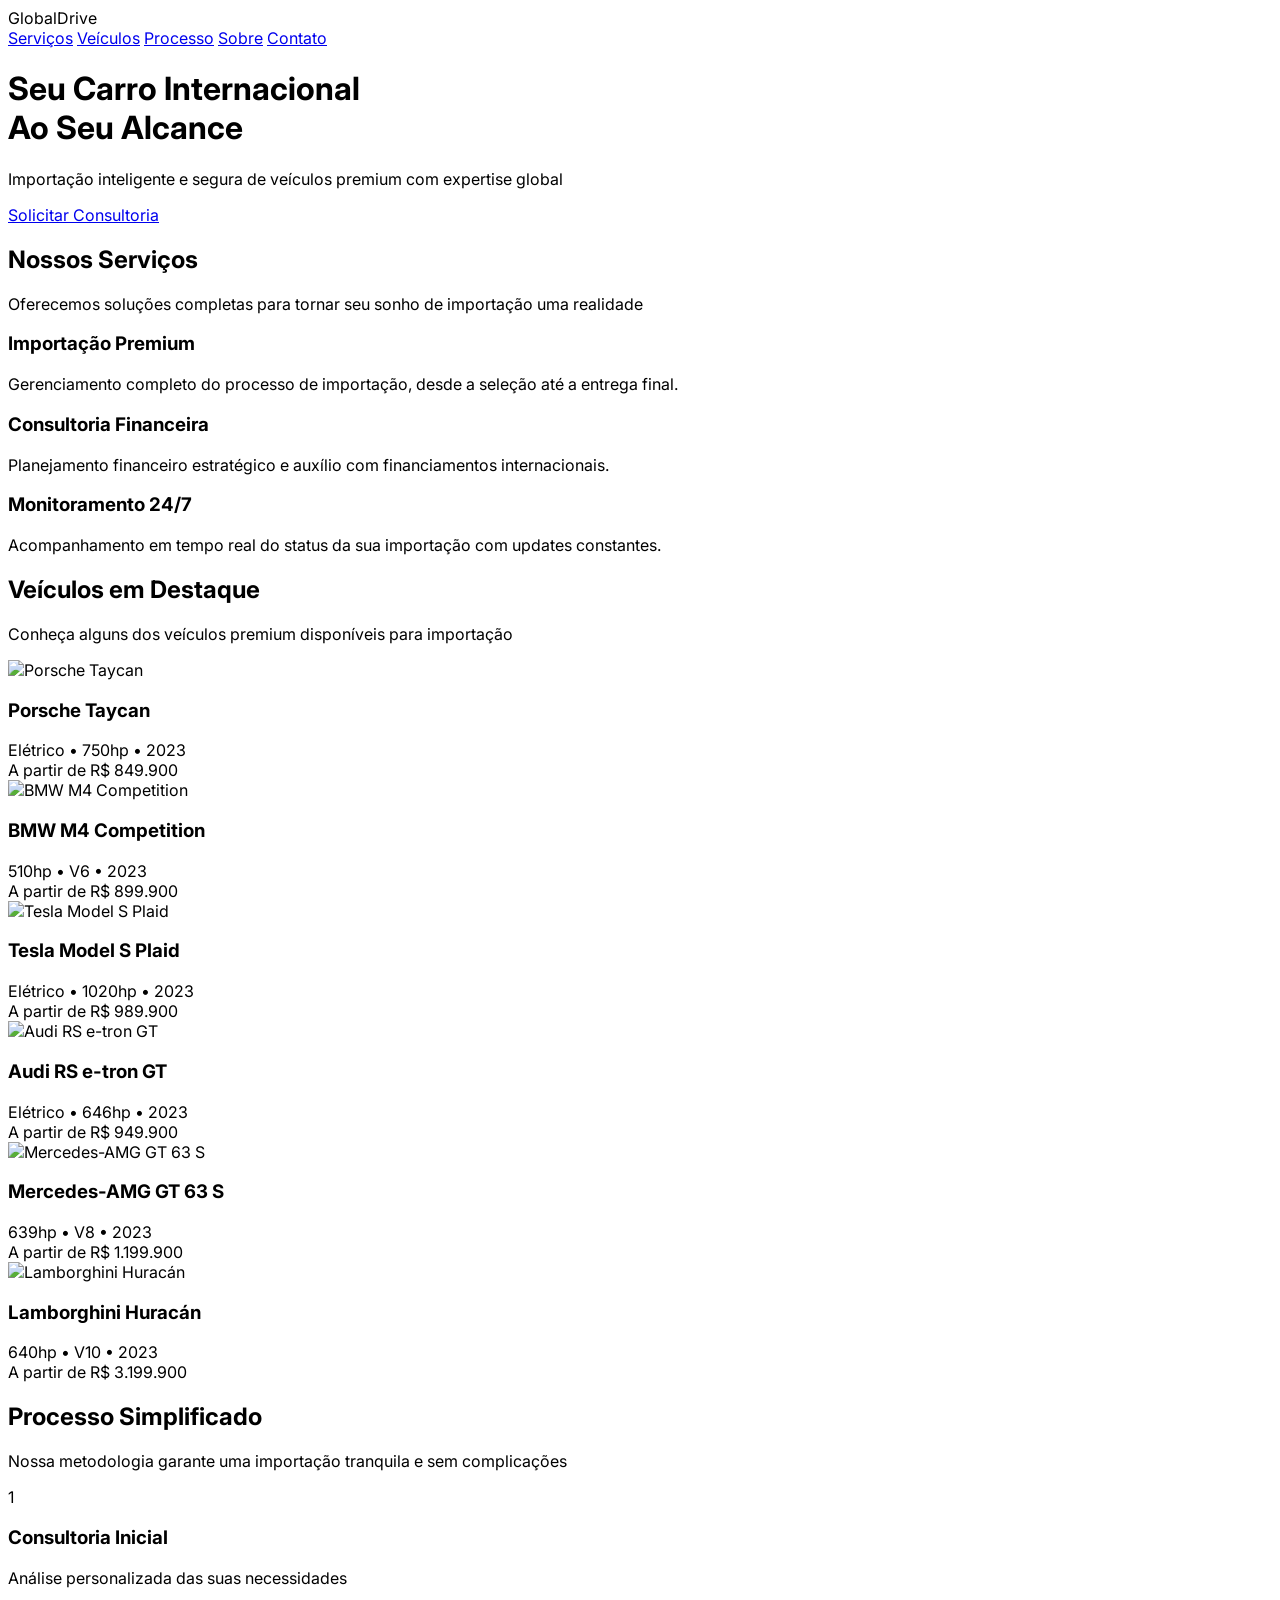
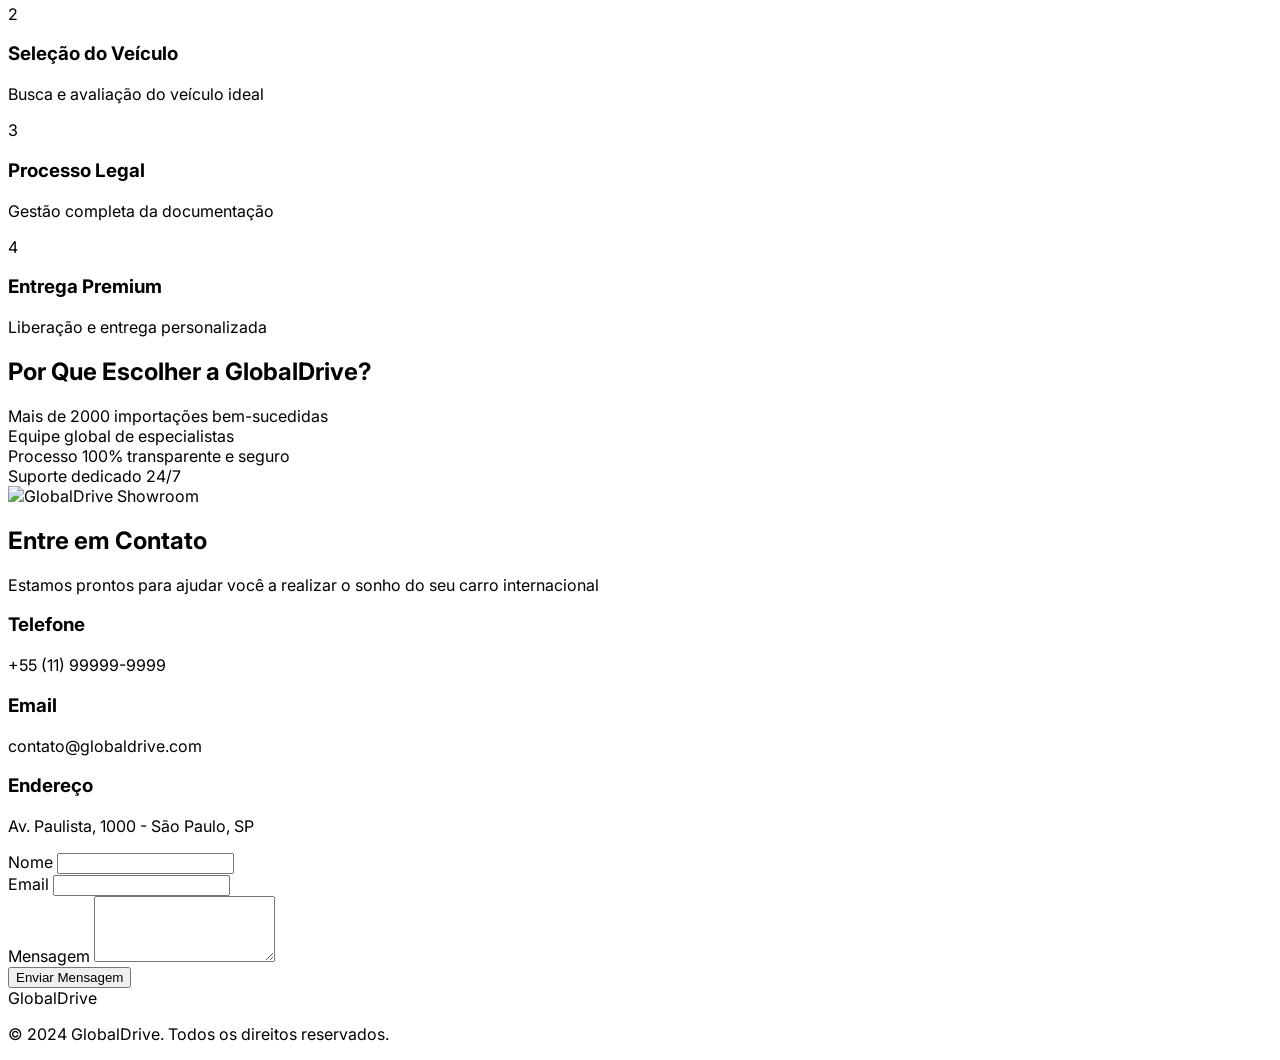
==== index.html @ 76b9f7e2 "Commit from Bolt to GitHub" ====
<!DOCTYPE html>
<html lang="pt-BR">
<head>
  <meta charset="UTF-8">
  <meta name="viewport" content="width=device-width, initial-scale=1.0">
  <title>GlobalDrive - Importação de Veículos Premium</title>
  <script src="https://unpkg.com/lucide@latest"></script>
  <script src="https://cdn.tailwindcss.com"></script>
  <style>
    @import url('https://fonts.googleapis.com/css2?family=Inter:wght@400;500;600;700&display=swap');
    
    body {
      font-family: 'Inter', sans-serif;
    }

    .hero-gradient {
      background: linear-gradient(to bottom, rgba(0, 0, 0, 0.7), rgba(0, 0, 0, 0.5));
    }

    .car-card:hover img {
      transform: scale(1.1);
      transition: transform 0.5s ease;
    }

    .contact-item:hover {
      transform: translateY(-2px);
      transition: transform 0.3s ease;
    }

    .step-number:hover {
      transform: scale(1.1);
      transition: transform 0.3s ease;
    }
  </style>
</head>
<body>
  <!-- Hero Section -->
  <header class="relative h-screen">
    <div 
      class="absolute inset-0 bg-cover bg-center bg-no-repeat"
      style="background-image: url('https://images.unsplash.com/photo-1536700503339-1e4b06520771?ixlib=rb-1.2.1&auto=format&fit=crop&w=2000&q=80');"
    >
      <div class="absolute inset-0 hero-gradient"></div>
    </div>
    
    <nav class="relative z-10 flex items-center justify-between px-6 py-4 max-w-7xl mx-auto">
      <div class="flex items-center gap-3">
        <i data-lucide="car" class="h-8 w-8 text-blue-400"></i>
        <span class="text-2xl font-bold text-white">Global<span class="text-blue-400">Drive</span></span>
      </div>
      <div class="hidden md:flex items-center gap-8 text-white">
        <a href="#services" class="hover:text-blue-400 transition duration-300">Serviços</a>
        <a href="#featured" class="hover:text-blue-400 transition duration-300">Veículos</a>
        <a href="#process" class="hover:text-blue-400 transition duration-300">Processo</a>
        <a href="#about" class="hover:text-blue-400 transition duration-300">Sobre</a>
        <a href="#contact" class="hover:text-blue-400 transition duration-300">Contato</a>
      </div>
    </nav>

    <div class="relative z-10 flex flex-col items-center justify-center h-full text-center px-4">
      <h1 class="text-5xl md:text-7xl font-bold text-white mb-6">
        Seu Carro Internacional<br>
        <span class="text-blue-400">Ao Seu Alcance</span>
      </h1>
      <p class="text-xl md:text-2xl text-gray-200 mb-8 max-w-3xl">
        Importação inteligente e segura de veículos premium com expertise global
      </p>
      <a
        href="#contact"
        class="bg-blue-500 text-white px-8 py-4 rounded-lg text-lg font-semibold hover:bg-blue-600 transition duration-300 transform hover:scale-105"
      >
        Solicitar Consultoria
      </a>
    </div>
  </header>

  <!-- Services Section -->
  <section id="services" class="py-20 bg-gray-50">
    <div class="max-w-7xl mx-auto px-4">
      <h2 class="text-4xl font-bold text-center mb-4">Nossos Serviços</h2>
      <p class="text-gray-600 text-center mb-16 max-w-2xl mx-auto">
        Oferecemos soluções completas para tornar seu sonho de importação uma realidade
      </p>
      <div class="grid md:grid-cols-3 gap-8">
        <div class="bg-white p-8 rounded-xl shadow-lg hover:shadow-xl transition duration-300">
          <i data-lucide="ship" class="h-12 w-12 text-blue-500 mb-4"></i>
          <h3 class="text-xl font-bold mb-4">Importação Premium</h3>
          <p class="text-gray-600">Gerenciamento completo do processo de importação, desde a seleção até a entrega final.</p>
        </div>
        <div class="bg-white p-8 rounded-xl shadow-lg hover:shadow-xl transition duration-300">
          <i data-lucide="dollar-sign" class="h-12 w-12 text-blue-500 mb-4"></i>
          <h3 class="text-xl font-bold mb-4">Consultoria Financeira</h3>
          <p class="text-gray-600">Planejamento financeiro estratégico e auxílio com financiamentos internacionais.</p>
        </div>
        <div class="bg-white p-8 rounded-xl shadow-lg hover:shadow-xl transition duration-300">
          <i data-lucide="clock" class="h-12 w-12 text-blue-500 mb-4"></i>
          <h3 class="text-xl font-bold mb-4">Monitoramento 24/7</h3>
          <p class="text-gray-600">Acompanhamento em tempo real do status da sua importação com updates constantes.</p>
        </div>
      </div>
    </div>
  </section>

  <!-- Featured Cars Section -->
  <section id="featured" class="py-20 bg-white">
    <div class="max-w-7xl mx-auto px-4">
      <h2 class="text-4xl font-bold text-center mb-4">Veículos em Destaque</h2>
      <p class="text-gray-600 text-center mb-16 max-w-2xl mx-auto">
        Conheça alguns dos veículos premium disponíveis para importação
      </p>
      <div class="grid md:grid-cols-3 gap-8">
        <!-- Car 1 -->
        <div class="bg-white rounded-xl shadow-lg overflow-hidden car-card">
          <div class="relative h-48 overflow-hidden">
            <img 
              src="https://images.unsplash.com/photo-1617788138017-80ad40651399?ixlib=rb-1.2.1&auto=format&fit=crop&w=1200&q=80"
              alt="Porsche Taycan"
              class="w-full h-full object-cover"
            >
          </div>
          <div class="p-6">
            <h3 class="text-xl font-bold mb-2">Porsche Taycan</h3>
            <div class="flex items-center gap-2 text-gray-600 mb-2">
              <i data-lucide="gauge" class="h-4 w-4"></i>
              <span class="text-sm">Elétrico • 750hp • 2023</span>
            </div>
            <div class="flex items-center gap-2 text-blue-500 font-semibold">
              <i data-lucide="dollar-sign" class="h-4 w-4"></i>
              <span>A partir de R$ 849.900</span>
            </div>
          </div>
        </div>

        <!-- Car 2 -->
        <div class="bg-white rounded-xl shadow-lg overflow-hidden car-card">
          <div class="relative h-48 overflow-hidden">
            <img 
              src="https://images.unsplash.com/photo-1619767886558-efdc259b6e09?ixlib=rb-1.2.1&auto=format&fit=crop&w=1200&q=80"
              alt="BMW M4 Competition"
              class="w-full h-full object-cover"
            >
          </div>
          <div class="p-6">
            <h3 class="text-xl font-bold mb-2">BMW M4 Competition</h3>
            <div class="flex items-center gap-2 text-gray-600 mb-2">
              <i data-lucide="gauge" class="h-4 w-4"></i>
              <span class="text-sm">510hp • V6 • 2023</span>
            </div>
            <div class="flex items-center gap-2 text-blue-500 font-semibold">
              <i data-lucide="dollar-sign" class="h-4 w-4"></i>
              <span>A partir de R$ 899.900</span>
            </div>
          </div>
        </div>

        <!-- Car 3 -->
        <div class="bg-white rounded-xl shadow-lg overflow-hidden car-card">
          <div class="relative h-48 overflow-hidden">
            <img 
              src="https://images.unsplash.com/photo-1621285853634-713b8dd6b5fd?ixlib=rb-1.2.1&auto=format&fit=crop&w=1200&q=80"
              alt="Tesla Model S Plaid"
              class="w-full h-full object-cover"
            >
          </div>
          <div class="p-6">
            <h3 class="text-xl font-bold mb-2">Tesla Model S Plaid</h3>
            <div class="flex items-center gap-2 text-gray-600 mb-2">
              <i data-lucide="gauge" class="h-4 w-4"></i>
              <span class="text-sm">Elétrico • 1020hp • 2023</span>
            </div>
            <div class="flex items-center gap-2 text-blue-500 font-semibold">
              <i data-lucide="dollar-sign" class="h-4 w-4"></i>
              <span>A partir de R$ 989.900</span>
            </div>
          </div>
        </div>

        <!-- Car 4 -->
        <div class="bg-white rounded-xl shadow-lg overflow-hidden car-card">
          <div class="relative h-48 overflow-hidden">
            <img 
              src="https://images.unsplash.com/photo-1603584173870-7f23fdae1b7a?ixlib=rb-1.2.1&auto=format&fit=crop&w=1200&q=80"
              alt="Audi RS e-tron GT"
              class="w-full h-full object-cover"
            >
          </div>
          <div class="p-6">
            <h3 class="text-xl font-bold mb-2">Audi RS e-tron GT</h3>
            <div class="flex items-center gap-2 text-gray-600 mb-2">
              <i data-lucide="gauge" class="h-4 w-4"></i>
              <span class="text-sm">Elétrico • 646hp • 2023</span>
            </div>
            <div class="flex items-center gap-2 text-blue-500 font-semibold">
              <i data-lucide="dollar-sign" class="h-4 w-4"></i>
              <span>A partir de R$ 949.900</span>
            </div>
          </div>
        </div>

        <!-- Car 5 -->
        <div class="bg-white rounded-xl shadow-lg overflow-hidden car-card">
          <div class="relative h-48 overflow-hidden">
            <img 
              src="https://images.unsplash.com/photo-1612825173281-9a193378527e?ixlib=rb-1.2.1&auto=format&fit=crop&w=1200&q=80"
              alt="Mercedes-AMG GT 63 S"
              class="w-full h-full object-cover"
            >
          </div>
          <div class="p-6">
            <h3 class="text-xl font-bold mb-2">Mercedes-AMG GT 63 S</h3>
            <div class="flex items-center gap-2 text-gray-600 mb-2">
              <i data-lucide="gauge" class="h-4 w-4"></i>
              <span class="text-sm">639hp • V8 • 2023</span>
            </div>
            <div class="flex items-center gap-2 text-blue-500 font-semibold">
              <i data-lucide="dollar-sign" class="h-4 w-4"></i>
              <span>A partir de R$ 1.199.900</span>
            </div>
          </div>
        </div>

        <!-- Car 6 -->
        <div class="bg-white rounded-xl shadow-lg overflow-hidden car-card">
          <div class="relative h-48 overflow-hidden">
            <img 
              src="https://images.unsplash.com/photo-1580274455191-1c62238fa333?ixlib=rb-1.2.1&auto=format&fit=crop&w=1200&q=80"
              alt="Lamborghini Huracán"
              class="w-full h-full object-cover"
            >
          </div>
          <div class="p-6">
            <h3 class="text-xl font-bold mb-2">Lamborghini Huracán</h3>
            <div class="flex items-center gap-2 text-gray-600 mb-2">
              <i data-lucide="gauge" class="h-4 w-4"></i>
              <span class="text-sm">640hp • V10 • 2023</span>
            </div>
            <div class="flex items-center gap-2 text-blue-500 font-semibold">
              <i data-lucide="dollar-sign" class="h-4 w-4"></i>
              <span>A partir de R$ 3.199.900</span>
            </div>
          </div>
        </div>
      </div>
    </div>
  </section>

  <!-- Process Section -->
  <section id="process" class="py-20 bg-gray-50">
    <div class="max-w-7xl mx-auto px-4">
      <h2 class="text-4xl font-bold text-center mb-4">Processo Simplificado</h2>
      <p class="text-gray-600 text-center mb-16 max-w-2xl mx-auto">
        Nossa metodologia garante uma importação tranquila e sem complicações
      </p>
      <div class="grid md:grid-cols-4 gap-8">
        <div class="text-center">
          <div class="w-16 h-16 bg-blue-500 rounded-full flex items-center justify-center text-white text-2xl font-bold mx-auto mb-4 step-number">1</div>
          <h3 class="text-xl font-bold mb-2">Consultoria Inicial</h3>
          <p class="text-gray-600">Análise personalizada das suas necessidades</p>
        </div>
        <div class="text-center">
          <div class="w-16 h-16 bg-blue-500 rounded-full flex items-center justify-center text-white text-2xl font-bold mx-auto mb-4 step-number">2</div>
          <h3 class="text-xl font-bold mb-2">Seleção do Veículo</h3>
          <p class="text-gray-600">Busca e avaliação do veículo ideal</p>
        </div>
        <div class="text-center">
          <div class="w-16 h-16 bg-blue-500 rounded-full flex items-center justify-center text-white text-2xl font-bold mx-auto mb-4 step-number">3</div>
          <h3 class="text-xl font-bold mb-2">Processo Legal</h3>
          <p class="text-gray-600">Gestão completa da documentação</p>
        </div>
        <div class="text-center">
          <div class="w-16 h-16 bg-blue-500 rounded-full flex items-center justify-center text-white text-2xl font-bold mx-auto mb-4 step-number">4</div>
          <h3 class="text-xl font-bold mb-2">Entrega Premium</h3>
          <p class="text-gray-600">Liberação e entrega personalizada</p>
        </div>
      </div>
    </div>
  </section>

  <!-- About Section -->
  <section id="about" class="py-20 bg-white">
    <div class="max-w-7xl mx-auto px-4">
      <div class="grid md:grid-cols-2 gap-12 items-center">
        <div>
          <h2 class="text-4xl font-bold mb-6">Por Que Escolher a GlobalDrive?</h2>
          <div class="space-y-4">
            <div class="flex items-center gap-3">
              <i data-lucide="check-circle" class="h-6 w-6 text-blue-500"></i>
              <span class="text-lg">Mais de 2000 importações bem-sucedidas</span>
            </div>
            <div class="flex items-center gap-3">
              <i data-lucide="check-circle" class="h-6 w-6 text-blue-500"></i>
              <span class="text-lg">Equipe global de especialistas</span>
            </div>
            <div class="flex items-center gap-3">
              <i data-lucide="check-circle" class="h-6 w-6 text-blue-500"></i>
              <span class="text-lg">Processo 100% transparente e seguro</span>
            </div>
            <div class="flex items-center gap-3">
              <i data-lucide="check-circle" class="h-6 w-6 text-blue-500"></i>
              <span class="text-lg">Suporte dedicado 24/7</span>
            </div>
          </div>
        </div>
        <div class="rounded-xl overflow-hidden shadow-xl">
          <img 
            src="https://images.unsplash.com/photo-1619767886558-efdc259b6e09?ixlib=rb-1.2.1&auto=format&fit=crop&w=2000&q=80" 
            alt="GlobalDrive Showroom"
            class="w-full h-[400px] object-cover hover:scale-105 transition duration-500"
          >
        </div>
      </div>
    </div>
  </section>

  <!-- Contact Section -->
  <section id="contact" class="py-20 bg-gray-50">
    <div class="max-w-7xl mx-auto px-4">
      <h2 class="text-4xl font-bold text-center mb-4">Entre em Contato</h2>
      <p class="text-gray-600 text-center mb-16 max-w-2xl mx-auto">
        Estamos prontos para ajudar você a realizar o sonho do seu carro internacional
      </p>
      <div class="grid md:grid-cols-2 gap-12">
        <div class="space-y-8">
          <div class="flex items-center gap-4 p-6 bg-white rounded-lg contact-item">
            <i data-lucide="phone" class="h-6 w-6 text-blue-500"></i>
            <div>
              <h3 class="font-bold">Telefone</h3>
              <p class="text-gray-600">+55 (11) 99999-9999</p>
            </div>
          </div>
          <div class="flex items-center gap-4 p-6 bg-white rounded-lg contact-item">
            <i data-lucide="mail" class="h-6 w-6 text-blue-500"></i>
            <div>
              <h3 class="font-bold">Email</h3>
              <p class="text-gray-600">contato@globaldrive.com</p>
            </div>
          </div>
          <div class="flex items-center gap-4 p-6 bg-white rounded-lg contact-item">
            <i data-lucide="map-pin" class="h-6 w-6 text-blue-500"></i>
            <div>
              <h3 class="font-bold">Endereço</h3>
              <p class="text-gray-600">Av. Paulista, 1000 - São Paulo, SP</p>
            </div>
          </div>
        </div>
        <form class="space-y-6">
          <div>
            <label class="block text-sm font-medium text-gray-700 mb-1">Nome</label>
            <input
              type="text"
              class="w-full px-4 py-2 border border-gray-300 rounded-lg focus:ring-2 focus:ring-blue-500 focus:border-transparent transition duration-300"
            >
          </div>
          <div>
            <label class="block text-sm font-medium text-gray-700 mb-1">Email</label>
            <input
              type="email"
              class="w-full px-4 py-2 border border-gray-300 rounded-lg focus:ring-2 focus:ring-blue-500 focus:border-transparent transition duration-300"
            >
          </div>
          <div>
            <label class="block text-sm font-medium text-gray-700 mb-1">Mensagem</label>
            <textarea
              rows="4"
              class="w-full px-4 py-2 border border-gray-300 rounded-lg focus:ring-2 focus:ring-blue-500 focus:border-transparent transition duration-300"
            ></textarea>
          </div>
          <button
            type="submit"
            class="w-full bg-blue-500 text-white px-6 py-3 rounded-lg font-semibold hover:bg-blue-600 transition duration-300 transform hover:scale-105"
          >
            Enviar Mensagem
          </button>
        </form>
      </div>
    </div>
  </section>

  <!-- Footer -->
  <footer class="bg-gray-900 text-white py-12">
    <div class="max-w-7xl mx-auto px-4">
      <div class="flex flex-col md:flex-row justify-between items-center">
        <div class="flex items-center gap-3 mb-6 md:mb-0">
          <i data-lucide="car" class="h-8 w-8 text-blue-400"></i>
          <span class="text-2xl font-bold">Global<span class="text-blue-400">Drive</span></span>
        </div>
        <div class="text-center md:text-right">
          <p>&copy; 2024 GlobalDrive. Todos os direitos reservados.</p>
        </div>
      </div>
    </div>
  </footer>

  <script>
    lucide.createIcons();
  </script>
</body>
</html>
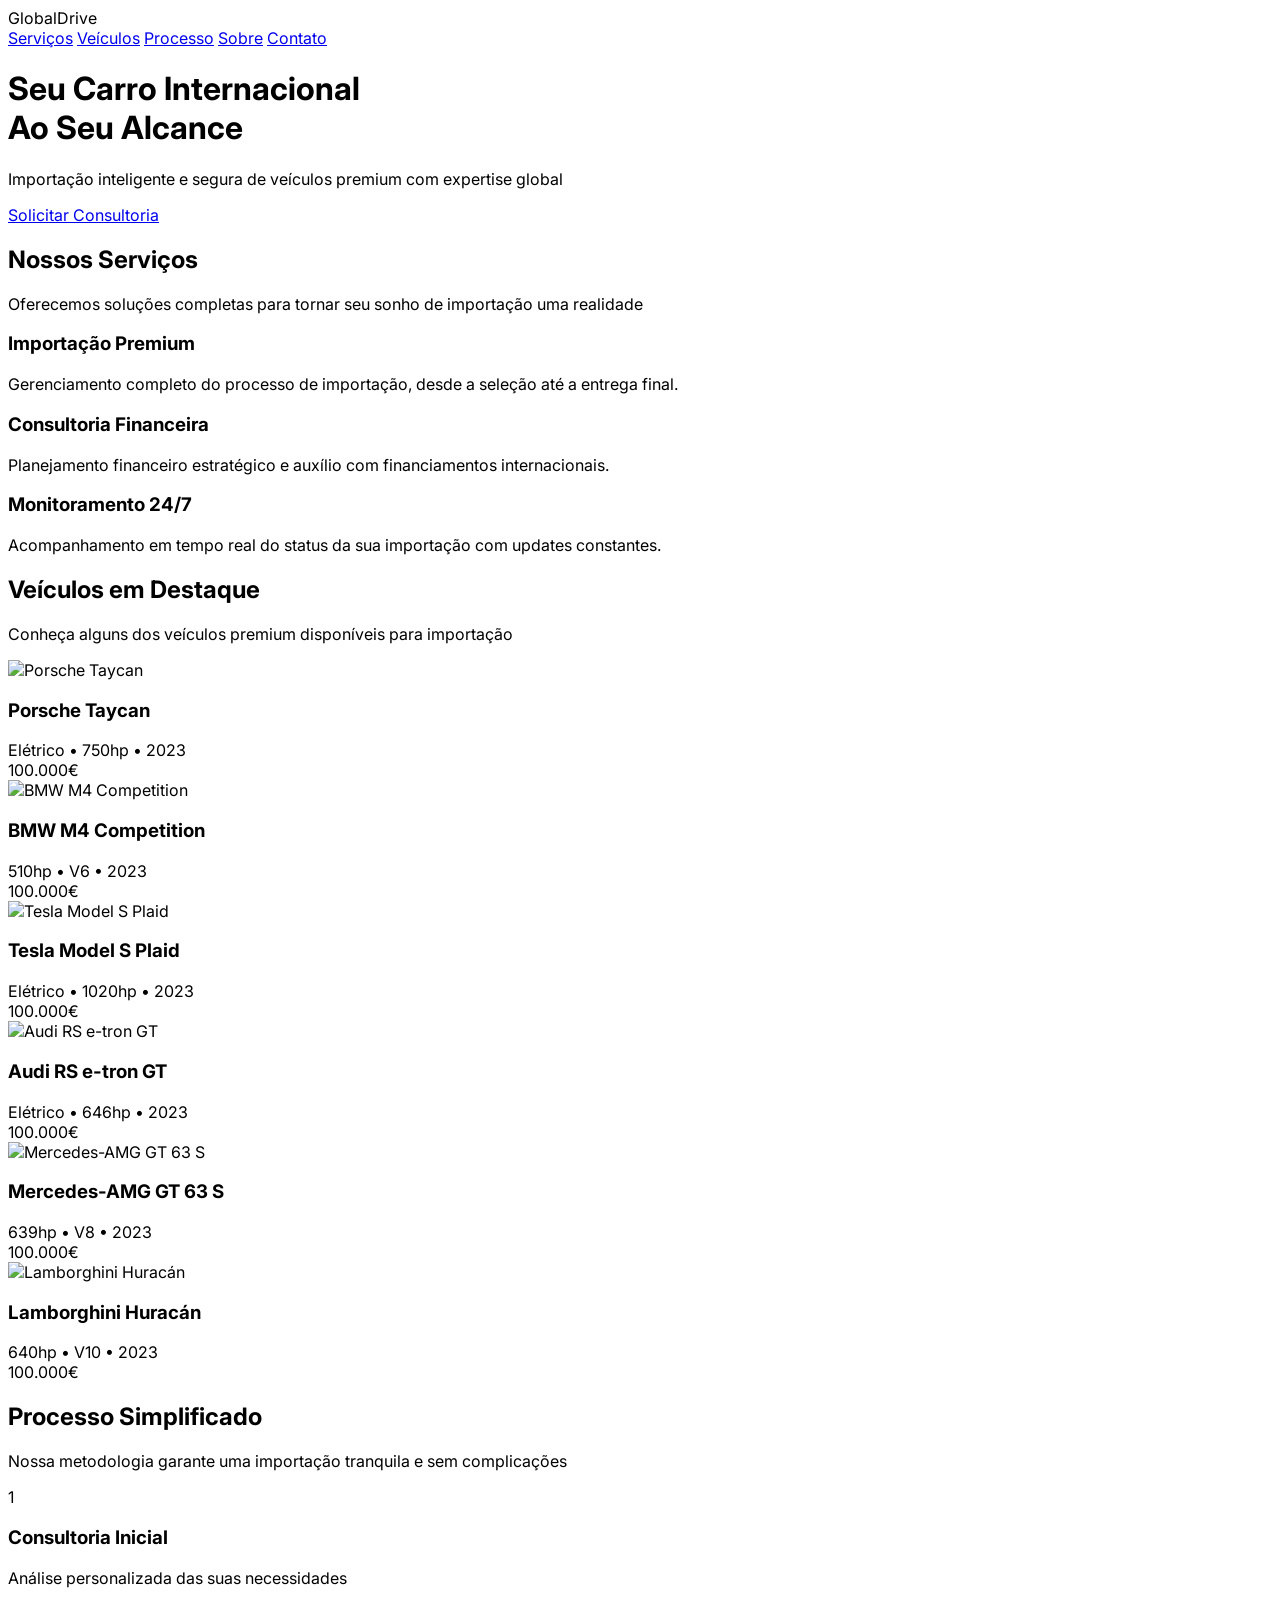
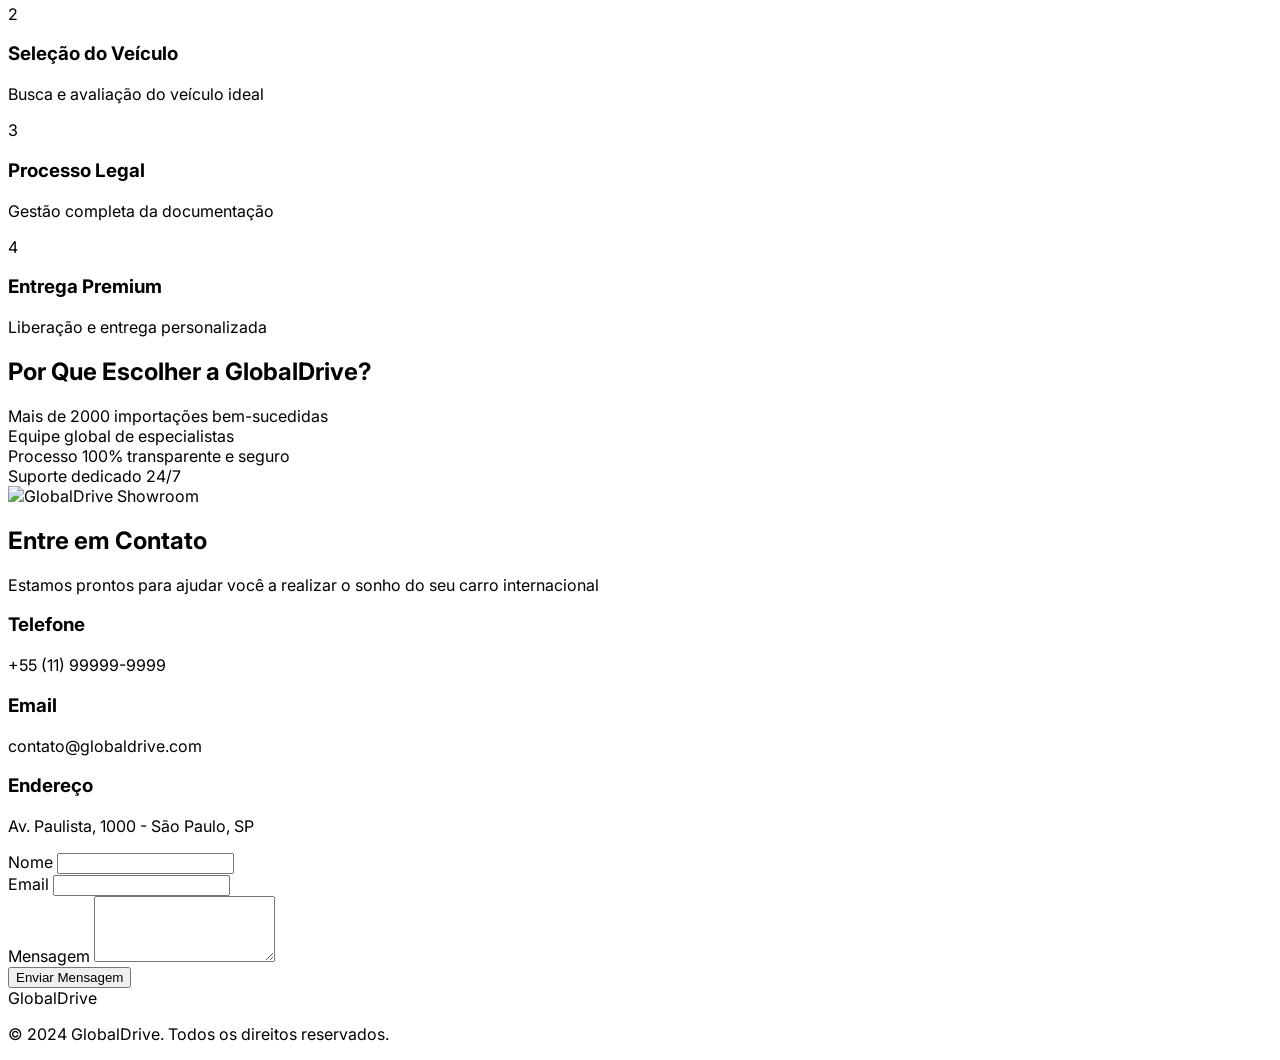
==== commit 882ad3d7: "Update index.html" ====
--- a/index.html
+++ b/index.html
@@ -125,8 +125,7 @@
               <span class="text-sm">Elétrico • 750hp • 2023</span>
             </div>
             <div class="flex items-center gap-2 text-blue-500 font-semibold">
-              <i data-lucide="dollar-sign" class="h-4 w-4"></i>
-              <span>A partir de R$ 849.900</span>
+              <span>100.000€</span>
             </div>
           </div>
         </div>
@@ -135,7 +134,7 @@
         <div class="bg-white rounded-xl shadow-lg overflow-hidden car-card">
           <div class="relative h-48 overflow-hidden">
             <img 
-              src="https://images.unsplash.com/photo-1619767886558-efdc259b6e09?ixlib=rb-1.2.1&auto=format&fit=crop&w=1200&q=80"
+              src="https://images.unsplash.com/photo-1617788138017-80ad40651399?ixlib=rb-1.2.1&auto=format&fit=crop&w=1200&q=80"
               alt="BMW M4 Competition"
               class="w-full h-full object-cover"
             >
@@ -147,8 +146,7 @@
               <span class="text-sm">510hp • V6 • 2023</span>
             </div>
             <div class="flex items-center gap-2 text-blue-500 font-semibold">
-              <i data-lucide="dollar-sign" class="h-4 w-4"></i>
-              <span>A partir de R$ 899.900</span>
+              <span>100.000€</span>
             </div>
           </div>
         </div>
@@ -169,8 +167,7 @@
               <span class="text-sm">Elétrico • 1020hp • 2023</span>
             </div>
             <div class="flex items-center gap-2 text-blue-500 font-semibold">
-              <i data-lucide="dollar-sign" class="h-4 w-4"></i>
-              <span>A partir de R$ 989.900</span>
+              <span>100.000€</span>
             </div>
           </div>
         </div>
@@ -191,8 +188,7 @@
               <span class="text-sm">Elétrico • 646hp • 2023</span>
             </div>
             <div class="flex items-center gap-2 text-blue-500 font-semibold">
-              <i data-lucide="dollar-sign" class="h-4 w-4"></i>
-              <span>A partir de R$ 949.900</span>
+              <span>100.000€</span>
             </div>
           </div>
         </div>
@@ -213,8 +209,7 @@
               <span class="text-sm">639hp • V8 • 2023</span>
             </div>
             <div class="flex items-center gap-2 text-blue-500 font-semibold">
-              <i data-lucide="dollar-sign" class="h-4 w-4"></i>
-              <span>A partir de R$ 1.199.900</span>
+              <span>100.000€</span>
             </div>
           </div>
         </div>
@@ -235,8 +230,7 @@
               <span class="text-sm">640hp • V10 • 2023</span>
             </div>
             <div class="flex items-center gap-2 text-blue-500 font-semibold">
-              <i data-lucide="dollar-sign" class="h-4 w-4"></i>
-              <span>A partir de R$ 3.199.900</span>
+              <span>100.000€</span>
             </div>
           </div>
         </div>
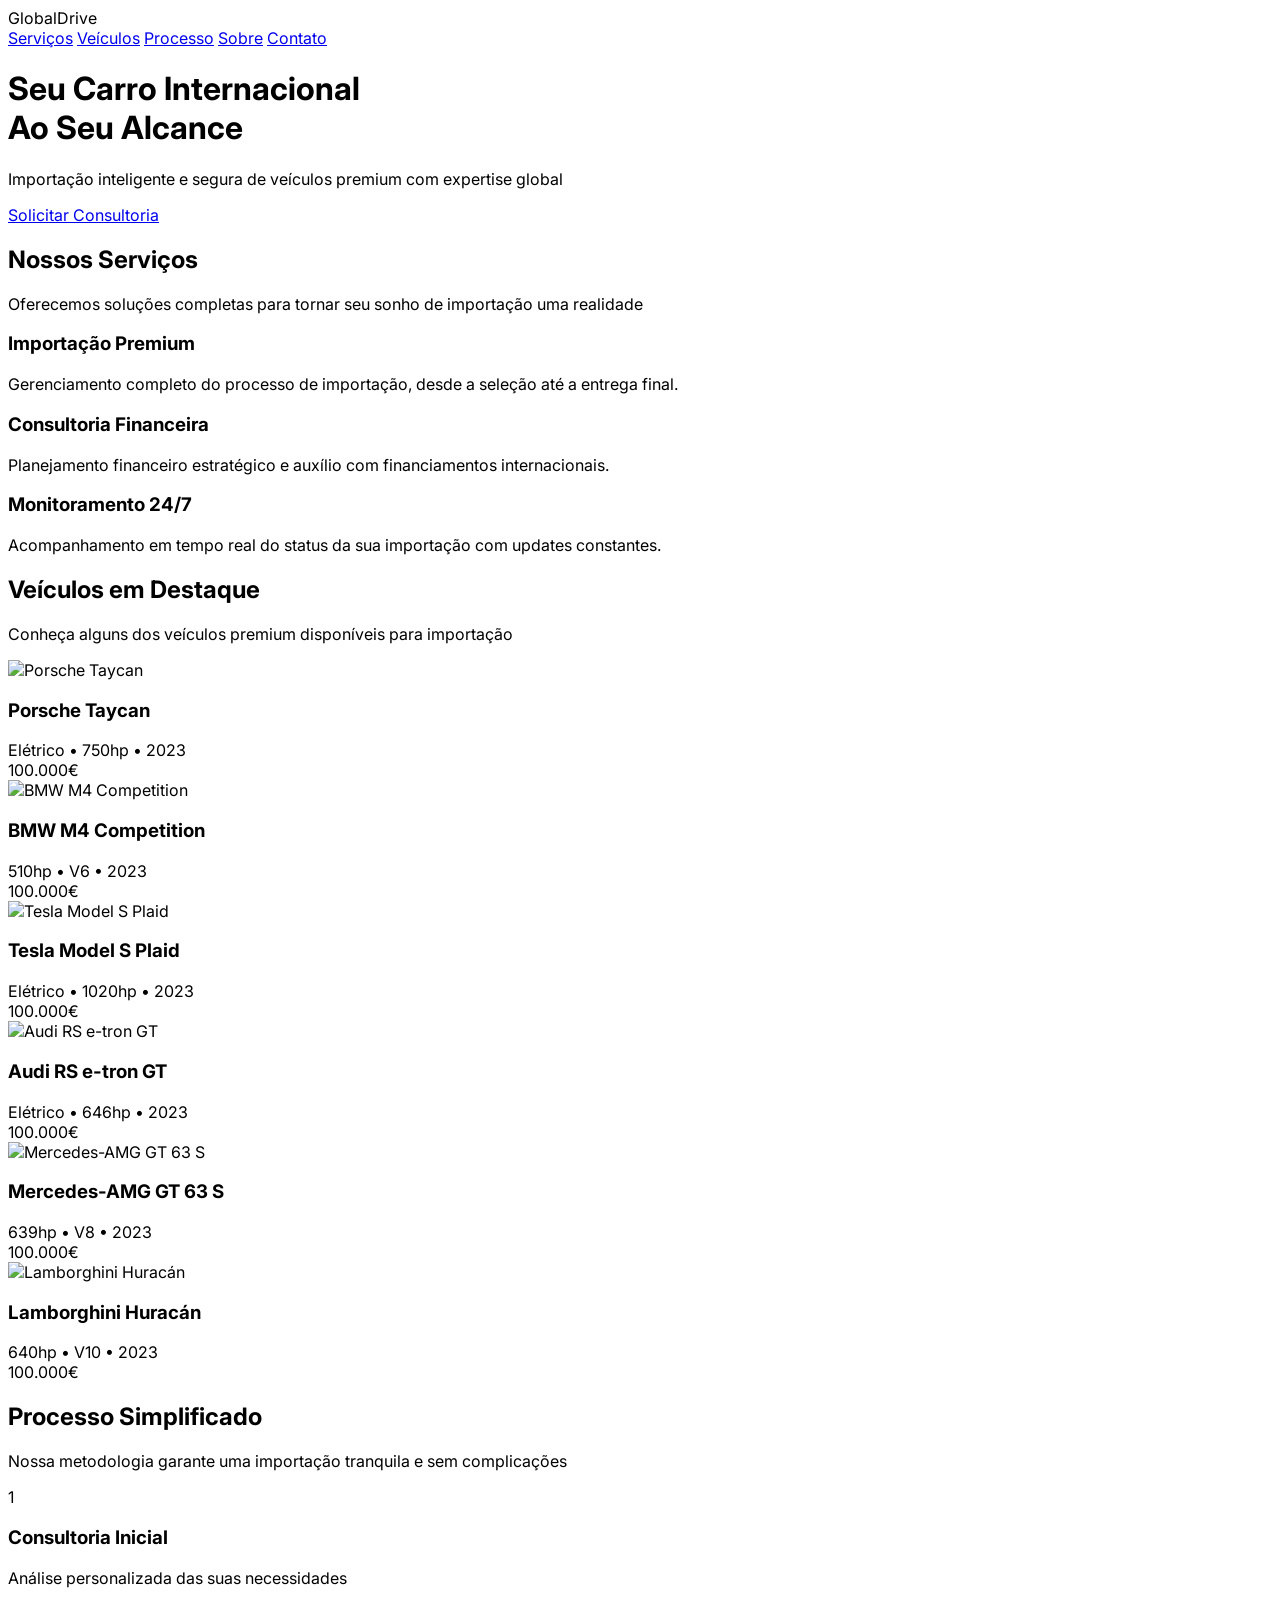
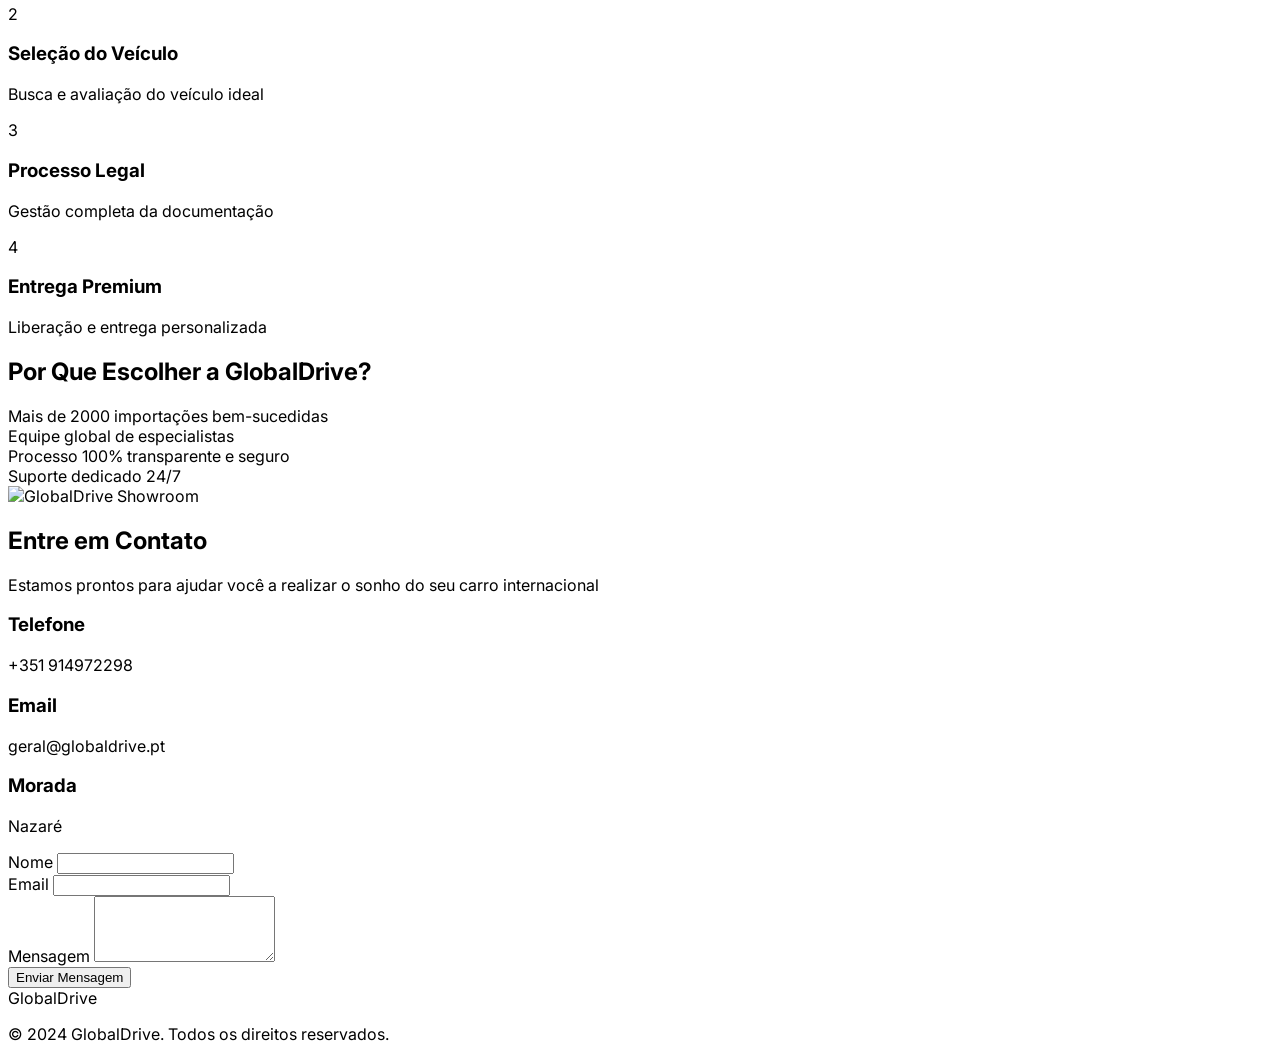
==== commit fcd56aa5: "Update index.html" ====
--- a/index.html
+++ b/index.html
@@ -319,21 +319,21 @@
             <i data-lucide="phone" class="h-6 w-6 text-blue-500"></i>
             <div>
               <h3 class="font-bold">Telefone</h3>
-              <p class="text-gray-600">+55 (11) 99999-9999</p>
+              <p class="text-gray-600">+351 914972298</p>
             </div>
           </div>
           <div class="flex items-center gap-4 p-6 bg-white rounded-lg contact-item">
             <i data-lucide="mail" class="h-6 w-6 text-blue-500"></i>
             <div>
               <h3 class="font-bold">Email</h3>
-              <p class="text-gray-600">contato@globaldrive.com</p>
+              <p class="text-gray-600">geral@globaldrive.pt</p>
             </div>
           </div>
           <div class="flex items-center gap-4 p-6 bg-white rounded-lg contact-item">
             <i data-lucide="map-pin" class="h-6 w-6 text-blue-500"></i>
             <div>
-              <h3 class="font-bold">Endereço</h3>
-              <p class="text-gray-600">Av. Paulista, 1000 - São Paulo, SP</p>
+              <h3 class="font-bold">Morada</h3>
+              <p class="text-gray-600">Nazaré</p>
             </div>
           </div>
         </div>
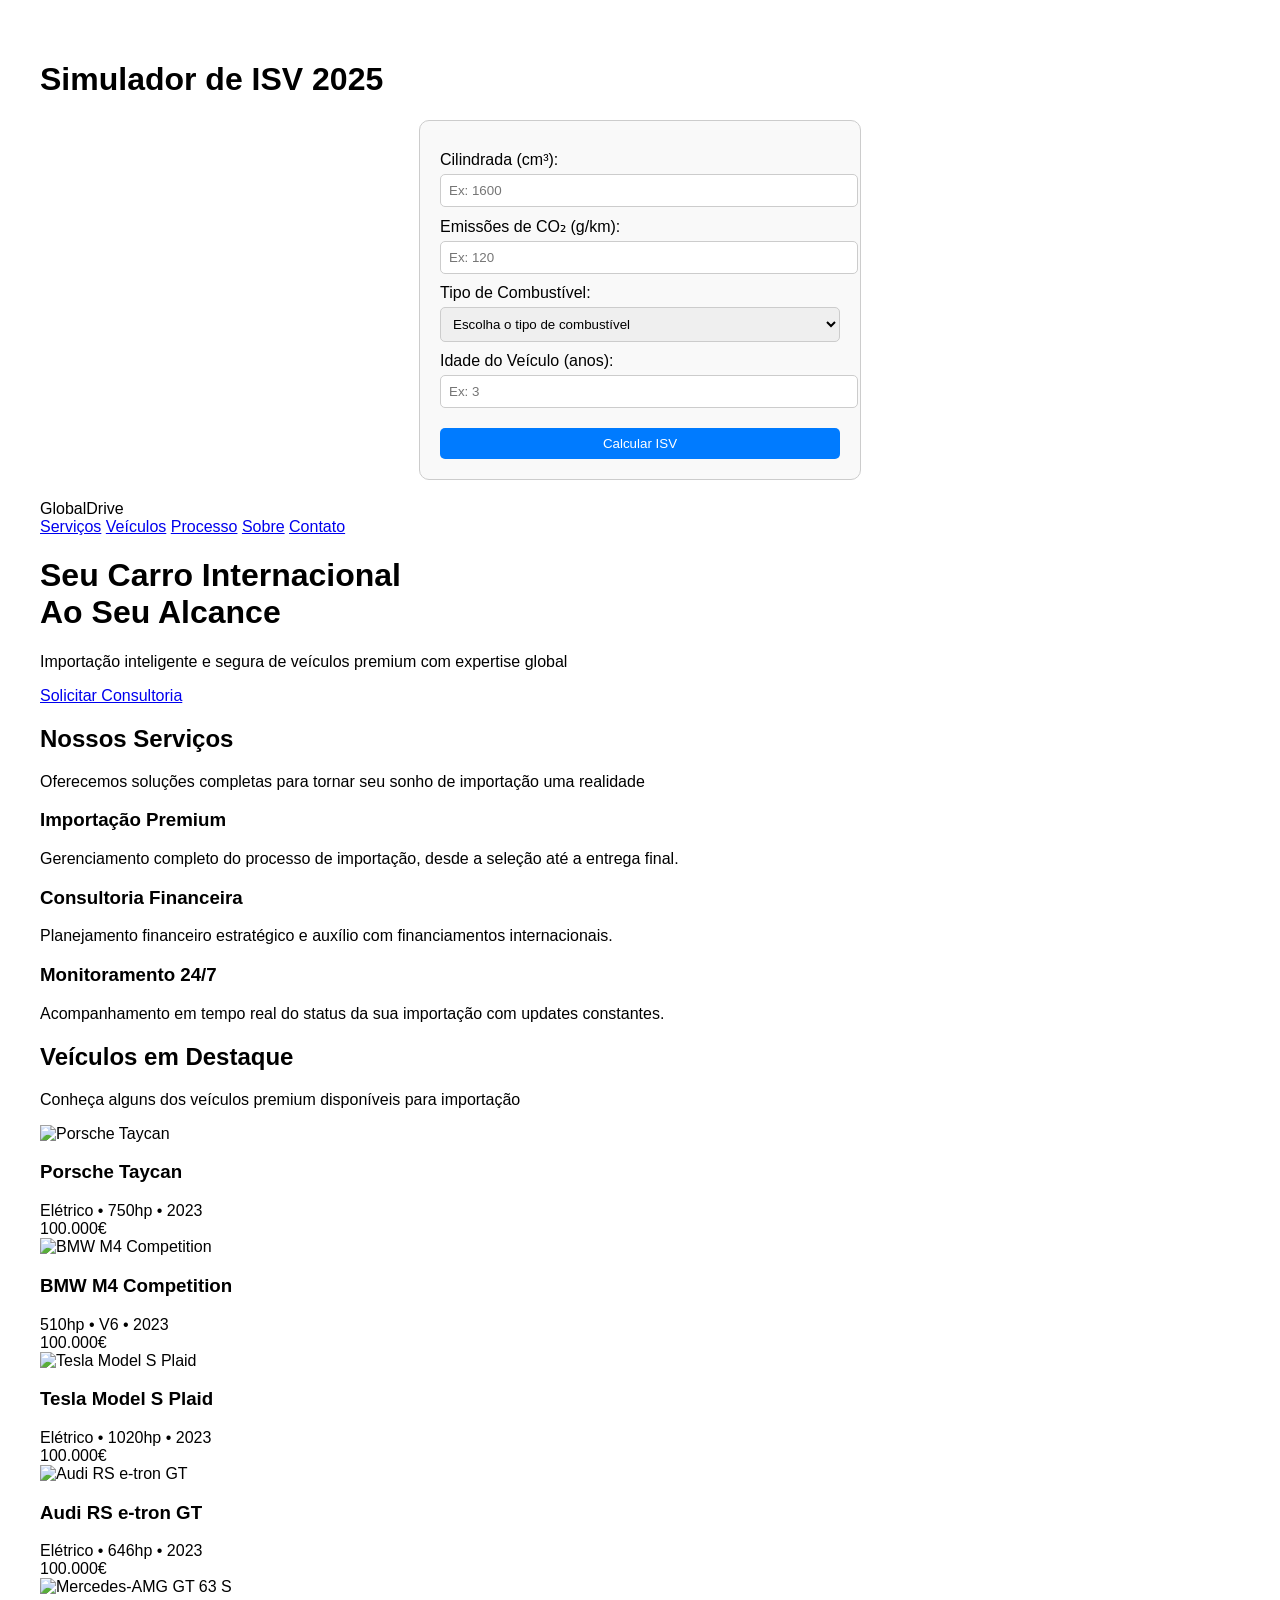
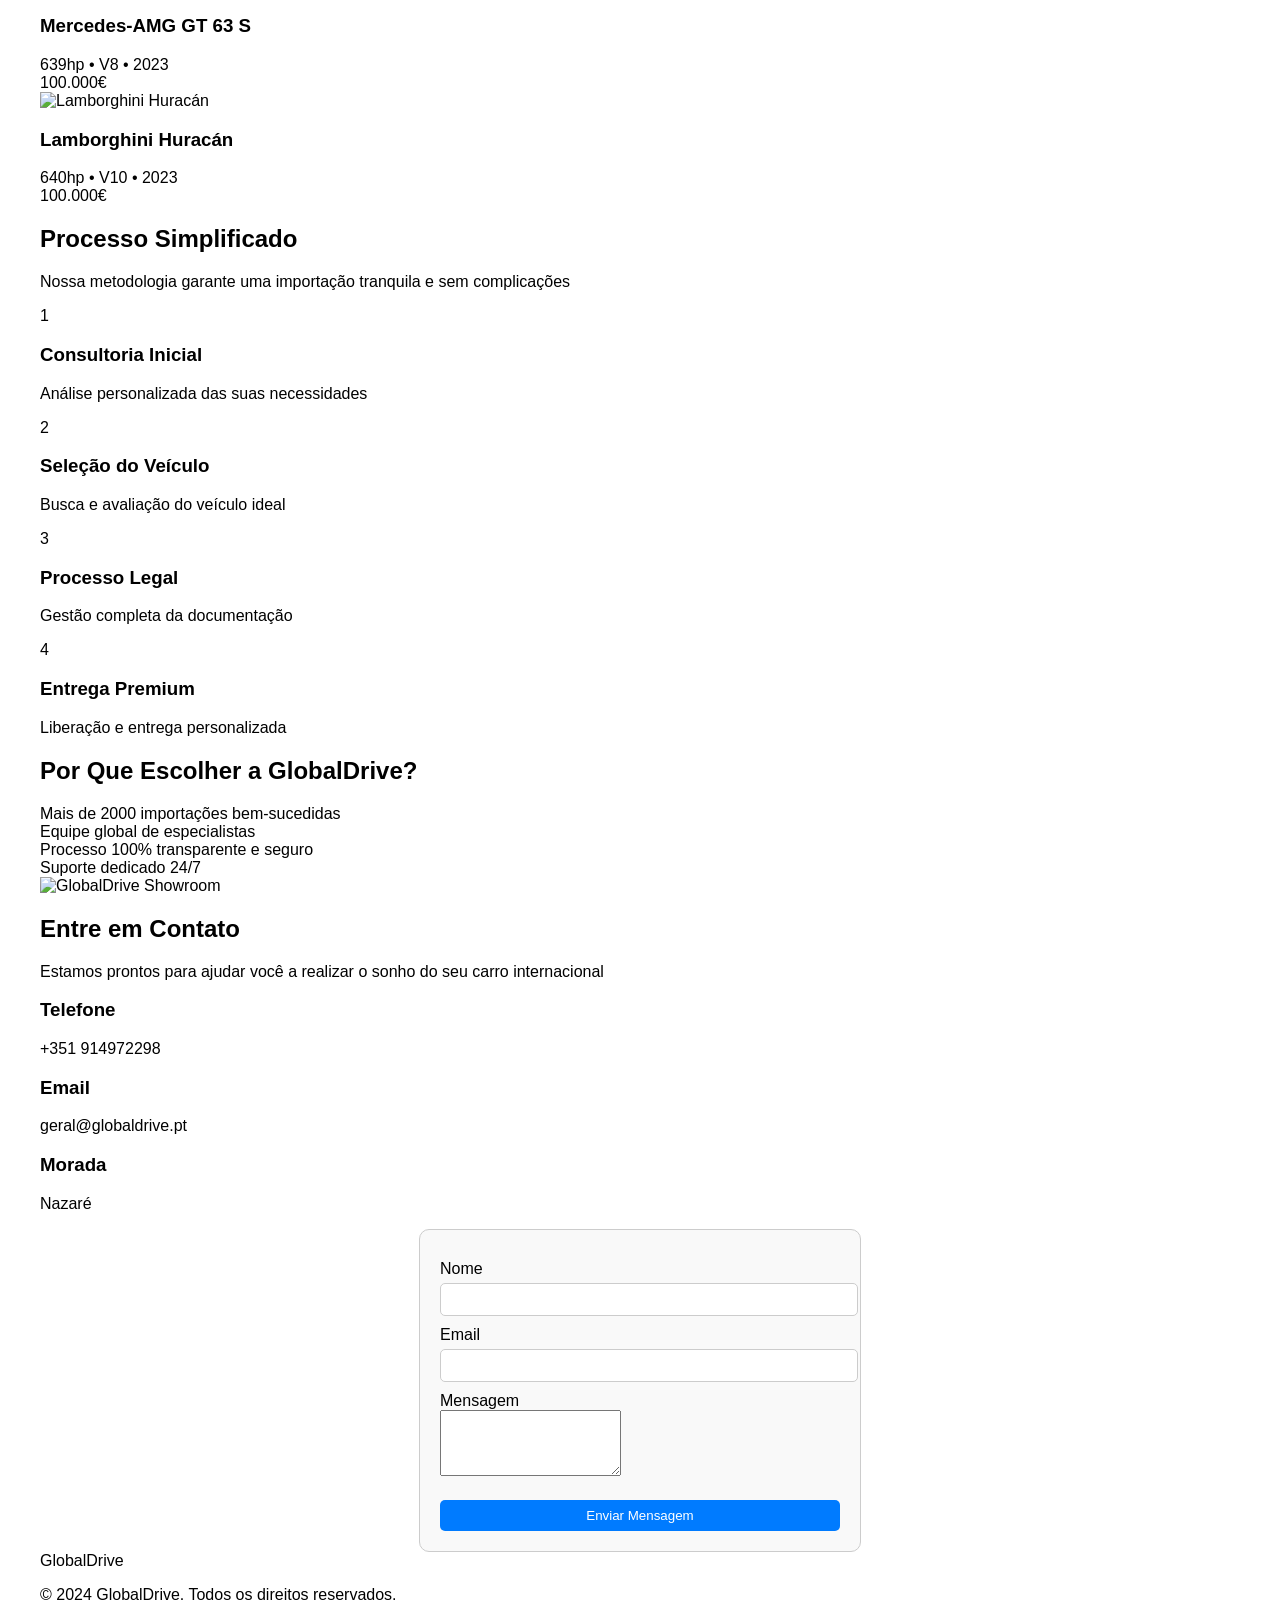
==== commit bd797537: "Update index.html" ====
--- a/index.html
+++ b/index.html
@@ -32,8 +32,172 @@
       transition: transform 0.3s ease;
     }
   </style>
+
+
+<style>
+  body {
+    font-family: Arial, sans-serif;
+    margin: 20px;
+    padding: 20px;
+  }
+  form {
+    max-width: 400px;
+    margin: 0 auto;
+    padding: 20px;
+    border: 1px solid #ccc;
+    border-radius: 10px;
+    background-color: #f9f9f9;
+  }
+  label {
+    display: block;
+    margin-top: 10px;
+  }
+  input, select, button {
+    width: 100%;
+    padding: 8px;
+    margin-top: 5px;
+    border: 1px solid #ccc;
+    border-radius: 5px;
+  }
+  button {
+    margin-top: 20px;
+    background-color: #007bff;
+    color: #fff;
+    border: none;
+    cursor: pointer;
+  }
+  button:hover {
+    background-color: #0056b3;
+  }
+  #resultado {
+    margin-top: 20px;
+    font-weight: bold;
+  }
+</style>
 </head>
 <body>
+<h1>Simulador de ISV 2025</h1>
+<form id="simulador-isv">
+  <label for="cilindrada">Cilindrada (cm³):</label>
+  <input type="number" id="cilindrada" name="cilindrada" placeholder="Ex: 1600" required>
+
+  <label for="co2">Emissões de CO₂ (g/km):</label>
+  <input type="number" id="co2" name="co2" placeholder="Ex: 120" required>
+
+  <label for="combustivel">Tipo de Combustível:</label>
+  <select id="combustivel" name="combustivel" required>
+    <option value="" disabled selected>Escolha o tipo de combustível</option>
+    <option value="gasolina">Gasolina</option>
+    <option value="diesel">Diesel</option>
+  </select>
+
+  <label for="idade">Idade do Veículo (anos):</label>
+  <input type="number" id="idade" name="idade" placeholder="Ex: 3" required>
+
+  <button type="button" onclick="calcularISV()">Calcular ISV</button>
+</form>
+
+<p id="resultado"></p>
+
+<script>
+  function calcularISV() {
+    const cilindrada = parseFloat(document.getElementById('cilindrada').value);
+    const co2 = parseFloat(document.getElementById('co2').value);
+    const combustivel = document.getElementById('combustivel').value;
+    const idade = parseFloat(document.getElementById('idade').value);
+
+    let taxaCilindrada = 0;
+    let parcelaAbaterCilindrada = 0;
+    let taxaCO2 = 0;
+    let parcelaAbaterCO2 = 0;
+
+    // Cálculo da componente cilindrada
+    if (cilindrada <= 1000) {
+      taxaCilindrada = cilindrada * 1.09;
+      parcelaAbaterCilindrada = 849.03;
+    } else if (cilindrada <= 1250) {
+      taxaCilindrada = cilindrada * 1.18;
+      parcelaAbaterCilindrada = 850.69;
+    } else {
+      taxaCilindrada = cilindrada * 5.61;
+      parcelaAbaterCilindrada = 6194.88;
+    }
+    const componenteCilindrada = Math.max(0, taxaCilindrada - parcelaAbaterCilindrada);
+
+    // Cálculo da componente ambiental (CO₂)
+    if (combustivel === 'gasolina') {
+      if (co2 <= 99) {
+        taxaCO2 = co2 * 5.00;
+        parcelaAbaterCO2 = 432.00;
+      } else if (co2 <= 115) {
+        taxaCO2 = co2 * 25.00;
+        parcelaAbaterCO2 = 2320.00;
+      } else if (co2 <= 145) {
+        taxaCO2 = co2 * 81.00;
+        parcelaAbaterCO2 = 8400.00;
+      } else if (co2 <= 175) {
+        taxaCO2 = co2 * 121.00;
+        parcelaAbaterCO2 = 14000.00;
+      } else if (co2 <= 195) {
+        taxaCO2 = co2 * 152.00;
+        parcelaAbaterCO2 = 19250.00;
+      } else {
+        taxaCO2 = co2 * 176.00;
+        parcelaAbaterCO2 = 23140.00;
+      }
+    } else if (combustivel === 'diesel') {
+      if (co2 <= 99) {
+        taxaCO2 = co2 * 25.00;
+        parcelaAbaterCO2 = 2320.00;
+      } else if (co2 <= 115) {
+        taxaCO2 = co2 * 81.00;
+        parcelaAbaterCO2 = 8400.00;
+      } else if (co2 <= 145) {
+        taxaCO2 = co2 * 121.00;
+        parcelaAbaterCO2 = 14000.00;
+      } else if (co2 <= 175) {
+        taxaCO2 = co2 * 152.00;
+        parcelaAbaterCO2 = 19250.00;
+      } else if (co2 <= 195) {
+        taxaCO2 = co2 * 176.00;
+        parcelaAbaterCO2 = 23140.00;
+      } else {
+        taxaCO2 = co2 * 192.00;
+        parcelaAbaterCO2 = 25620.00;
+      }
+    }
+    const componenteCO2 = Math.max(0, taxaCO2 - parcelaAbaterCO2);
+
+    // Aplicar depreciação para veículos usados
+    let depreciacao = 1;
+    if (idade <= 1) {
+      depreciacao = 1;
+    } else if (idade <= 2) {
+      depreciacao = 0.8;
+    } else if (idade <= 3) {
+      depreciacao = 0.75;
+    } else if (idade <= 4) {
+      depreciacao = 0.6;
+    } else if (idade <= 5) {
+      depreciacao = 0.5;
+    } else if (idade <= 6) {
+      depreciacao = 0.4;
+    } else if (idade <= 7) {
+      depreciacao = 0.35;
+    } else if (idade <= 8) {
+      depreciacao = 0.3;
+    } else {
+      depreciacao = 0.2;
+    }
+
+    // Calcular ISV total
+    const totalISV = (componenteCilindrada + componenteCO2) * depreciacao;
+
+    document.getElementById('resultado').innerText = `O ISV estimado é: ${totalISV.toFixed(2)} €`;
+  }
+</script>
+
+
   <!-- Hero Section -->
   <header class="relative h-screen">
     <div 
@@ -45,7 +209,6 @@
     
     <nav class="relative z-10 flex items-center justify-between px-6 py-4 max-w-7xl mx-auto">
       <div class="flex items-center gap-3">
-        <i data-lucide="car" class="h-8 w-8 text-blue-400"></i>
         <span class="text-2xl font-bold text-white">Global<span class="text-blue-400">Drive</span></span>
       </div>
       <div class="hidden md:flex items-center gap-8 text-white">
@@ -74,6 +237,8 @@
     </div>
   </header>
 
+  
+  
   <!-- Services Section -->
   <section id="services" class="py-20 bg-gray-50">
     <div class="max-w-7xl mx-auto px-4">
@@ -297,7 +462,7 @@
         </div>
         <div class="rounded-xl overflow-hidden shadow-xl">
           <img 
-            src="https://images.unsplash.com/photo-1619767886558-efdc259b6e09?ixlib=rb-1.2.1&auto=format&fit=crop&w=2000&q=80" 
+            src="https://images.unsplash.com/photo-1580274455191-1c62238fa333?ixlib=rb-1.2.1&auto=format&fit=crop&w=1200&q=80" 
             alt="GlobalDrive Showroom"
             class="w-full h-[400px] object-cover hover:scale-105 transition duration-500"
           >
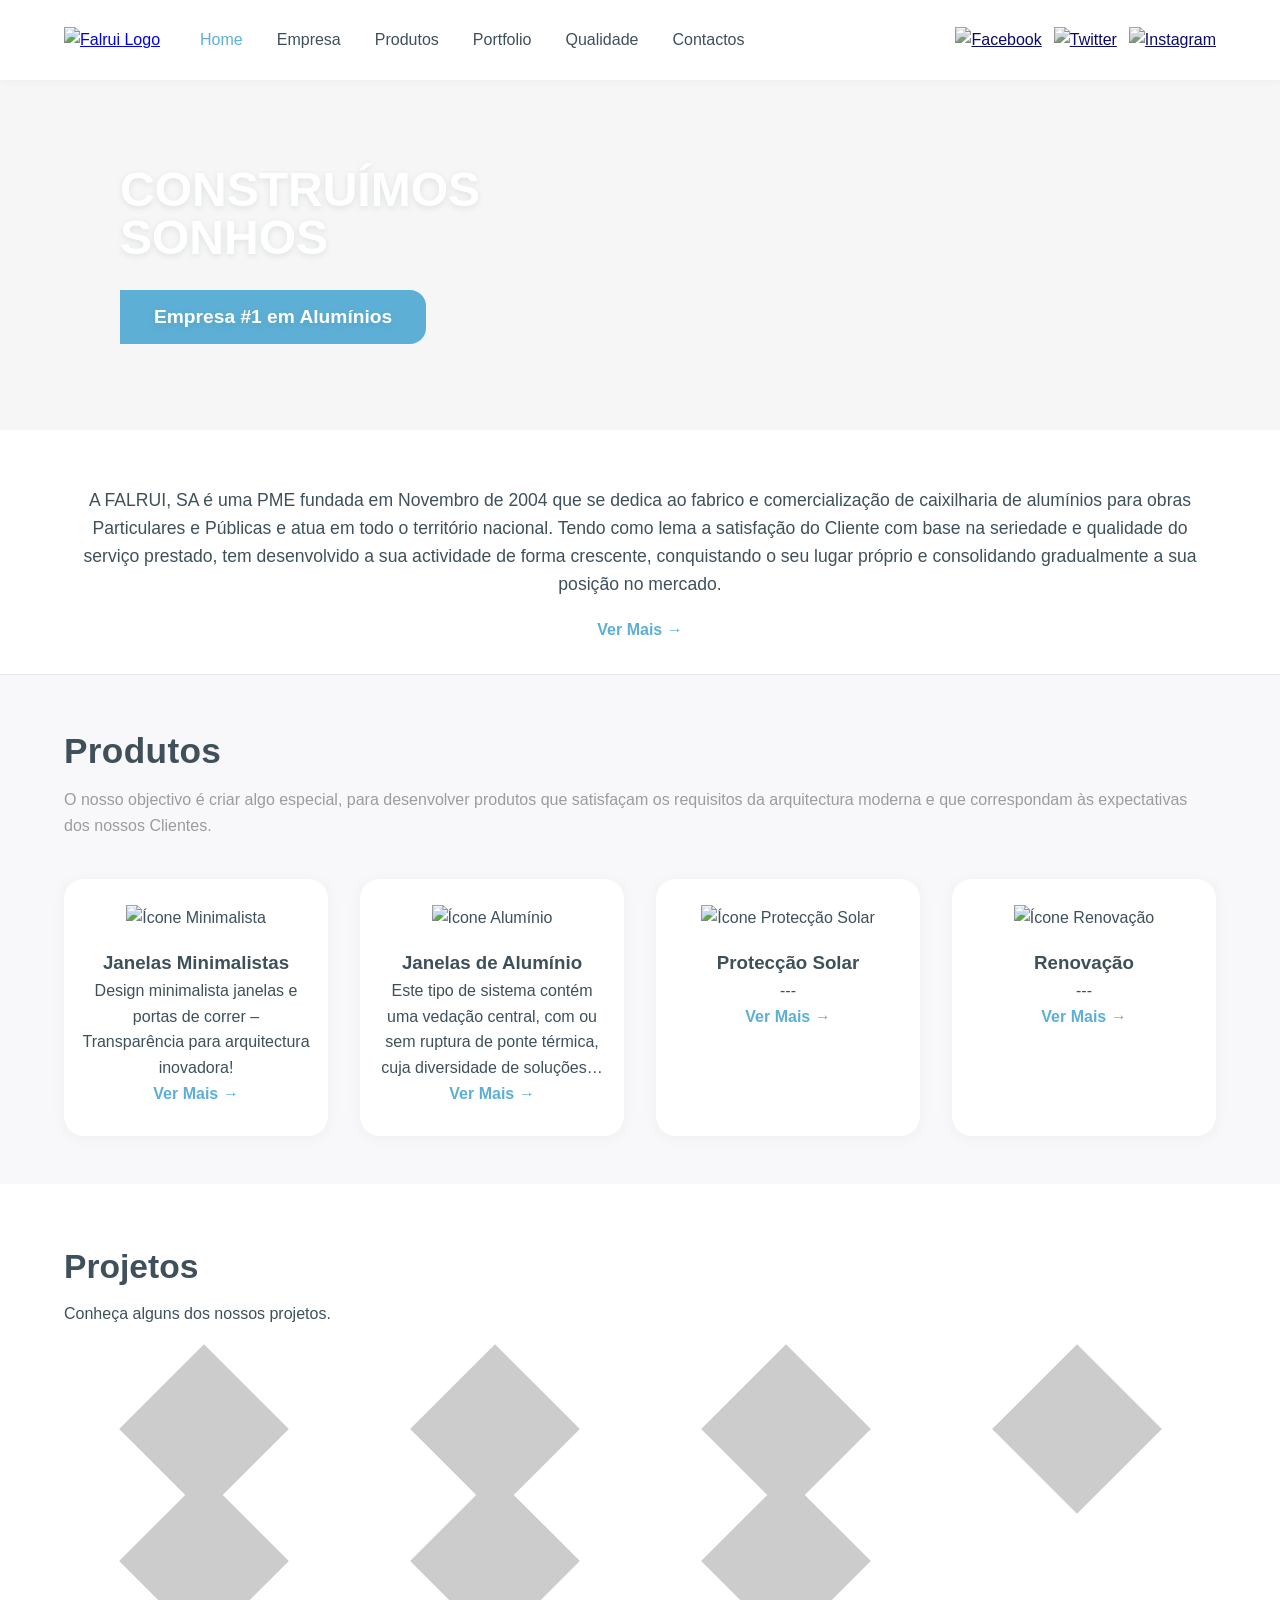
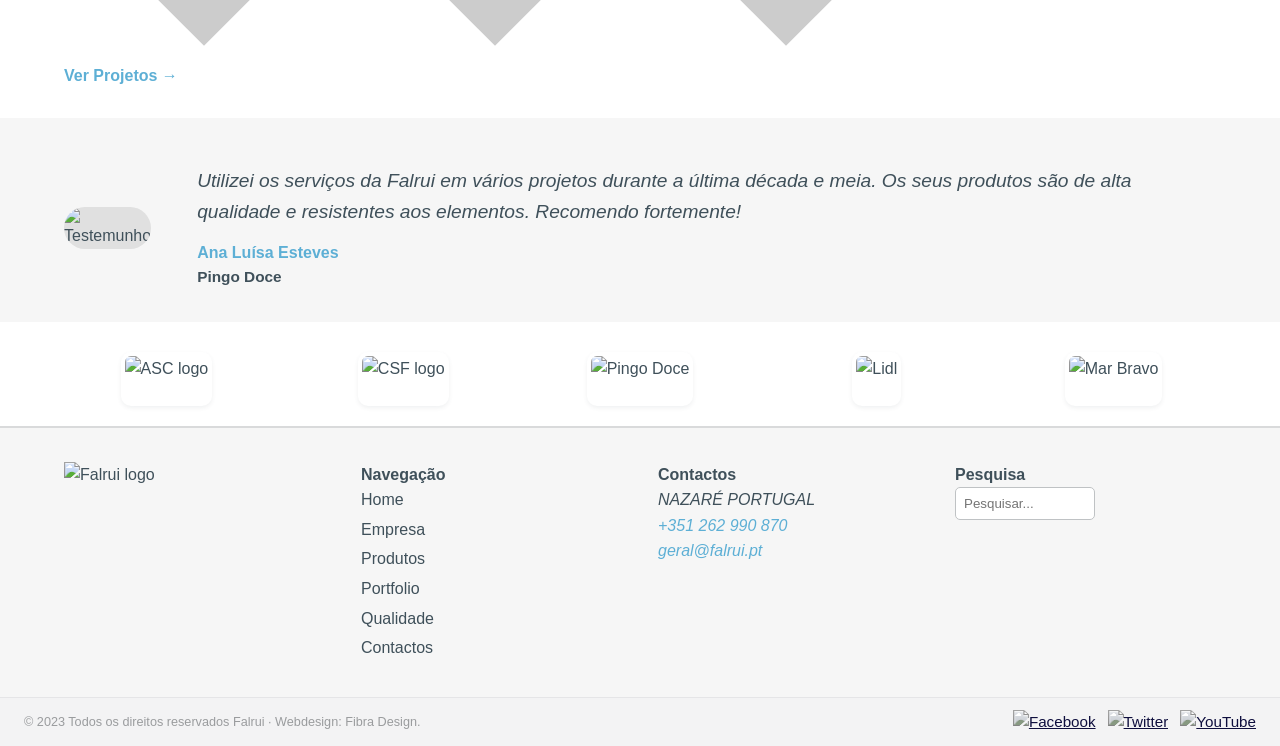
==== commit 4e7adfb8: "all" ====
--- a/index.html
+++ b/index.html
@@ -1,557 +1,184 @@
 <!DOCTYPE html>
-<html lang="pt-BR">
+<html lang="pt">
 <head>
-  <meta charset="UTF-8">
-  <meta name="viewport" content="width=device-width, initial-scale=1.0">
-  <title>GlobalDrive - Importação de Veículos Premium</title>
-  <script src="https://unpkg.com/lucide@latest"></script>
-  <script src="https://cdn.tailwindcss.com"></script>
-  <style>
-    @import url('https://fonts.googleapis.com/css2?family=Inter:wght@400;500;600;700&display=swap');
-    
-    body {
-      font-family: 'Inter', sans-serif;
-    }
-
-    .hero-gradient {
-      background: linear-gradient(to bottom, rgba(0, 0, 0, 0.7), rgba(0, 0, 0, 0.5));
-    }
-
-    .car-card:hover img {
-      transform: scale(1.1);
-      transition: transform 0.5s ease;
-    }
-
-    .contact-item:hover {
-      transform: translateY(-2px);
-      transition: transform 0.3s ease;
-    }
-
-    .step-number:hover {
-      transform: scale(1.1);
-      transition: transform 0.3s ease;
-    }
-  </style>
-
-
-<style>
-  body {
-    font-family: Arial, sans-serif;
-    margin: 20px;
-    padding: 20px;
-  }
-  form {
-    max-width: 400px;
-    margin: 0 auto;
-    padding: 20px;
-    border: 1px solid #ccc;
-    border-radius: 10px;
-    background-color: #f9f9f9;
-  }
-  label {
-    display: block;
-    margin-top: 10px;
-  }
-  input, select, button {
-    width: 100%;
-    padding: 8px;
-    margin-top: 5px;
-    border: 1px solid #ccc;
-    border-radius: 5px;
-  }
-  button {
-    margin-top: 20px;
-    background-color: #007bff;
-    color: #fff;
-    border: none;
-    cursor: pointer;
-  }
-  button:hover {
-    background-color: #0056b3;
-  }
-  #resultado {
-    margin-top: 20px;
-    font-weight: bold;
-  }
-</style>
+    <meta charset="UTF-8">
+    <meta http-equiv="X-UA-Compatible" content="IE=edge">
+    <meta name="viewport" content="width=device-width, initial-scale=1.0">
+    <title>Falrui – Indústria Caixilharia de Alumínio</title>
+    <!-- Importar fontes via @font-face no style.css -->
+    <link rel="stylesheet" href="css/style.css">
 </head>
 <body>
-<h1>Simulador de ISV 2025</h1>
-<form id="simulador-isv">
-  <label for="cilindrada">Cilindrada (cm³):</label>
-  <input type="number" id="cilindrada" name="cilindrada" placeholder="Ex: 1600" required>
+    <!-- Header/NavBar Principal -->
+    <header class="main-header">
+        <div class="container header-flex">
+            <a href="index.html" class="logo-link">
+                <img src="assets/logo.png" alt="Falrui Logo" class="logo">
+            </a>
+            <!-- Menu de navegação -->
+            <nav class="main-nav" aria-label="Navegação principal">
+                <ul class="nav-list">
+                    <li><a href="index.html" class="active">Home</a></li>
+                    <li><a href="empresa.html">Empresa</a></li>
+                    <li><a href="produtos.html">Produtos</a></li>
+                    <li><a href="portfolio.html">Portfolio</a></li>
+                    <li><a href="qualidade.html">Qualidade</a></li>
+                    <li><a href="contactos.html">Contactos</a></li>
+                </ul>
+            </nav>
+            <button class="menu-toggle" aria-label="Abrir menu">☰</button>
+            <div class="header-social">
+                <a href="#" aria-label="Facebook"><img src="assets/facebook.svg" alt="Facebook"></a>
+                <a href="#" aria-label="Twitter"><img src="assets/twitter.svg" alt="Twitter"></a>
+                <a href="#" aria-label="Instagram"><img src="assets/instagram.svg" alt="Instagram"></a>
+            </div>
+        </div>
+    </header>
 
-  <label for="co2">Emissões de CO₂ (g/km):</label>
-  <input type="number" id="co2" name="co2" placeholder="Ex: 120" required>
+    <!-- Banner Hero/Slider principal -->
+    <section class="hero-slider">
+        <div class="hero-slide">
+            <!-- Imagem de fundo via CSS -->
+            <div class="hero-content">
+                <h1>CONSTRUÍMOS<br>SONHOS</h1>
+                <p class="hero-tag">Empresa #1 em Alumínios</p>
+            </div>
+            <!-- Setas e pontos do slider podem ser implementados via JS -->
+        </div>
+    </section>
 
-  <label for="combustivel">Tipo de Combustível:</label>
-  <select id="combustivel" name="combustivel" required>
-    <option value="" disabled selected>Escolha o tipo de combustível</option>
-    <option value="gasolina">Gasolina</option>
-    <option value="diesel">Diesel</option>
-  </select>
+    <!-- Secção Quem Somos -->
+    <section class="section-about" id="sobre">
+        <div class="container">
+            <p class="about-description">
+                A FALRUI, SA é uma PME fundada em Novembro de 2004 que se dedica ao fabrico e comercialização de caixilharia de alumínios para obras Particulares e Públicas e atua em todo o território nacional. Tendo como lema a satisfação do Cliente com base na seriedade e qualidade do serviço prestado, tem desenvolvido a sua actividade de forma crescente, conquistando o seu lugar próprio e consolidando gradualmente a sua posição no mercado.
+            </p>
+            <a href="empresa.html" class="btn-link">Ver Mais →</a>
+        </div>
+    </section>
 
-  <label for="idade">Idade do Veículo (anos):</label>
-  <input type="number" id="idade" name="idade" placeholder="Ex: 3" required>
+    <!-- Secção Produtos -->
+    <section class="section-products" id="produtos">
+        <div class="container">
+            <h2>Produtos</h2>
+            <p class="products-desc">O nosso objectivo é criar algo especial, para desenvolver produtos que satisfaçam os requisitos da arquitectura moderna e que correspondam às expectativas dos nossos Clientes.</p>
+            <div class="products-grid">
+                <!-- Produto Minimalista -->
+                <div class="product-card">
+                    <div class="product-icon"><img src="assets/minimalistas.svg" alt="Ícone Minimalista"></div>
+                    <h3>Janelas Minimalistas</h3>
+                    <p>Design minimalista janelas e portas de correr – Transparência para arquitectura inovadora!</p>
+                    <a href="produtos.html" class="btn-link">Ver Mais →</a>
+                </div>
+                <!-- Produto Alumínio -->
+                <div class="product-card">
+                    <div class="product-icon"><img src="assets/aluminio.svg" alt="Ícone Alumínio"></div>
+                    <h3>Janelas de Alumínio</h3>
+                    <p>Este tipo de sistema contém uma vedação central, com ou sem ruptura de ponte térmica, cuja diversidade de soluções…</p>
+                    <a href="produtos.html" class="btn-link">Ver Mais →</a>
+                </div>
+                <!-- Produto Protecção Solar -->
+                <div class="product-card">
+                    <div class="product-icon"><img src="assets/proteccao-solar.svg" alt="Ícone Protecção Solar"></div>
+                    <h3>Protecção Solar</h3>
+                    <p>---</p>
+                    <a href="produtos.html" class="btn-link">Ver Mais →</a>
+                </div>
+                <!-- Produto Renovação -->
+                <div class="product-card">
+                    <div class="product-icon"><img src="assets/renovacao.svg" alt="Ícone Renovação"></div>
+                    <h3>Renovação</h3>
+                    <p>---</p>
+                    <a href="produtos.html" class="btn-link">Ver Mais →</a>
+                </div>
+            </div>
+        </div>
+    </section>
 
-  <button type="button" onclick="calcularISV()">Calcular ISV</button>
-</form>
+    <!-- Secção Projetos -->
+    <section class="section-projects" id="projetos">
+        <div class="container">
+            <h2>Projetos</h2>
+            <p>Conheça alguns dos nossos projetos.</p>
+            <div class="projects-grid">
+                <div class="project-diamond"><img src="assets/projeto1.jpg" alt="Projeto 1"></div>
+                <div class="project-diamond"><img src="assets/projeto2.jpg" alt="Projeto 2"></div>
+                <div class="project-diamond"><img src="assets/projeto3.jpg" alt="Projeto 3"></div>
+                <div class="project-diamond"><img src="assets/projeto4.jpg" alt="Projeto 4"></div>
+                <div class="project-diamond"><img src="assets/projeto5.jpg" alt="Projeto 5"></div>
+                <div class="project-diamond"><img src="assets/projeto6.jpg" alt="Projeto 6"></div>
+                <div class="project-diamond"><img src="assets/projeto7.jpg" alt="Projeto 7"></div>
+            </div>
+            <a href="portfolio.html" class="btn-link">Ver Projetos →</a>
+        </div>
+    </section>
 
-<p id="resultado"></p>
+    <!-- Secção Testemunho -->
+    <section class="section-testimonial">
+        <div class="container testimonial-flex">
+            <div class="testimonial-photo">
+                <!-- Placeholder genérico Unsplash -->
+                <img src="https://images.unsplash.com/photo-1511367461989-f85a21fda167?auto=format&fit=facearea&w=300&h=300&q=80" alt="Testemunho">
+            </div>
+            <div class="testimonial-content">
+                <blockquote>Utilizei os serviços da Falrui em vários projetos durante a última década e meia. Os seus produtos são de alta qualidade e resistentes aos elementos. Recomendo fortemente!</blockquote>
+                <p class="testimonial-author">Ana Luísa Esteves<br><span>Pingo Doce</span></p>
+            </div>
+        </div>
+    </section>
 
-<script>
-  function calcularISV() {
-    const cilindrada = parseFloat(document.getElementById('cilindrada').value);
-    const co2 = parseFloat(document.getElementById('co2').value);
-    const combustivel = document.getElementById('combustivel').value;
-    const idade = parseFloat(document.getElementById('idade').value);
+    <!-- Secção Parceiros/Clientes -->
+    <section class="section-partners">
+        <div class="container partners-grid">
+            <img src="assets/asc.png" alt="ASC logo">
+            <img src="assets/csf.png" alt="CSF logo">
+            <img src="assets/pingodoce.png" alt="Pingo Doce">
+            <img src="assets/lidl.png" alt="Lidl">
+            <img src="assets/marbravo.png" alt="Mar Bravo">
+        </div>
+    </section>
 
-    let taxaCilindrada = 0;
-    let parcelaAbaterCilindrada = 0;
-    let taxaCO2 = 0;
-    let parcelaAbaterCO2 = 0;
-
-    // Cálculo da componente cilindrada
-    if (cilindrada <= 1000) {
-      taxaCilindrada = cilindrada * 1.09;
-      parcelaAbaterCilindrada = 849.03;
-    } else if (cilindrada <= 1250) {
-      taxaCilindrada = cilindrada * 1.18;
-      parcelaAbaterCilindrada = 850.69;
-    } else {
-      taxaCilindrada = cilindrada * 5.61;
-      parcelaAbaterCilindrada = 6194.88;
-    }
-    const componenteCilindrada = Math.max(0, taxaCilindrada - parcelaAbaterCilindrada);
-
-    // Cálculo da componente ambiental (CO₂)
-    if (combustivel === 'gasolina') {
-      if (co2 <= 99) {
-        taxaCO2 = co2 * 5.00;
-        parcelaAbaterCO2 = 432.00;
-      } else if (co2 <= 115) {
-        taxaCO2 = co2 * 25.00;
-        parcelaAbaterCO2 = 2320.00;
-      } else if (co2 <= 145) {
-        taxaCO2 = co2 * 81.00;
-        parcelaAbaterCO2 = 8400.00;
-      } else if (co2 <= 175) {
-        taxaCO2 = co2 * 121.00;
-        parcelaAbaterCO2 = 14000.00;
-      } else if (co2 <= 195) {
-        taxaCO2 = co2 * 152.00;
-        parcelaAbaterCO2 = 19250.00;
-      } else {
-        taxaCO2 = co2 * 176.00;
-        parcelaAbaterCO2 = 23140.00;
-      }
-    } else if (combustivel === 'diesel') {
-      if (co2 <= 99) {
-        taxaCO2 = co2 * 25.00;
-        parcelaAbaterCO2 = 2320.00;
-      } else if (co2 <= 115) {
-        taxaCO2 = co2 * 81.00;
-        parcelaAbaterCO2 = 8400.00;
-      } else if (co2 <= 145) {
-        taxaCO2 = co2 * 121.00;
-        parcelaAbaterCO2 = 14000.00;
-      } else if (co2 <= 175) {
-        taxaCO2 = co2 * 152.00;
-        parcelaAbaterCO2 = 19250.00;
-      } else if (co2 <= 195) {
-        taxaCO2 = co2 * 176.00;
-        parcelaAbaterCO2 = 23140.00;
-      } else {
-        taxaCO2 = co2 * 192.00;
-        parcelaAbaterCO2 = 25620.00;
-      }
-    }
-    const componenteCO2 = Math.max(0, taxaCO2 - parcelaAbaterCO2);
-
-    // Aplicar depreciação para veículos usados
-    let depreciacao = 1;
-    if (idade <= 1) {
-      depreciacao = 1;
-    } else if (idade <= 2) {
-      depreciacao = 0.8;
-    } else if (idade <= 3) {
-      depreciacao = 0.75;
-    } else if (idade <= 4) {
-      depreciacao = 0.6;
-    } else if (idade <= 5) {
-      depreciacao = 0.5;
-    } else if (idade <= 6) {
-      depreciacao = 0.4;
-    } else if (idade <= 7) {
-      depreciacao = 0.35;
-    } else if (idade <= 8) {
-      depreciacao = 0.3;
-    } else {
-      depreciacao = 0.2;
-    }
-
-    // Calcular ISV total
-    const totalISV = (componenteCilindrada + componenteCO2) * depreciacao;
-
-    document.getElementById('resultado').innerText = `O ISV estimado é: ${totalISV.toFixed(2)} €`;
-  }
-</script>
-
-
-  <!-- Hero Section -->
-  <header class="relative h-screen">
-    <div 
-      class="absolute inset-0 bg-cover bg-center bg-no-repeat"
-      style="background-image: url('https://images.unsplash.com/photo-1536700503339-1e4b06520771?ixlib=rb-1.2.1&auto=format&fit=crop&w=2000&q=80');"
-    >
-      <div class="absolute inset-0 hero-gradient"></div>
-    </div>
-    
-    <nav class="relative z-10 flex items-center justify-between px-6 py-4 max-w-7xl mx-auto">
-      <div class="flex items-center gap-3">
-        <span class="text-2xl font-bold text-white">Global<span class="text-blue-400">Drive</span></span>
-      </div>
-      <div class="hidden md:flex items-center gap-8 text-white">
-        <a href="#services" class="hover:text-blue-400 transition duration-300">Serviços</a>
-        <a href="#featured" class="hover:text-blue-400 transition duration-300">Veículos</a>
-        <a href="#process" class="hover:text-blue-400 transition duration-300">Processo</a>
-        <a href="#about" class="hover:text-blue-400 transition duration-300">Sobre</a>
-        <a href="#contact" class="hover:text-blue-400 transition duration-300">Contato</a>
-      </div>
-    </nav>
-
-    <div class="relative z-10 flex flex-col items-center justify-center h-full text-center px-4">
-      <h1 class="text-5xl md:text-7xl font-bold text-white mb-6">
-        Seu Carro Internacional<br>
-        <span class="text-blue-400">Ao Seu Alcance</span>
-      </h1>
-      <p class="text-xl md:text-2xl text-gray-200 mb-8 max-w-3xl">
-        Importação inteligente e segura de veículos premium com expertise global
-      </p>
-      <a
-        href="#contact"
-        class="bg-blue-500 text-white px-8 py-4 rounded-lg text-lg font-semibold hover:bg-blue-600 transition duration-300 transform hover:scale-105"
-      >
-        Solicitar Consultoria
-      </a>
-    </div>
-  </header>
-
-  
-  
-  <!-- Services Section -->
-  <section id="services" class="py-20 bg-gray-50">
-    <div class="max-w-7xl mx-auto px-4">
-      <h2 class="text-4xl font-bold text-center mb-4">Nossos Serviços</h2>
-      <p class="text-gray-600 text-center mb-16 max-w-2xl mx-auto">
-        Oferecemos soluções completas para tornar seu sonho de importação uma realidade
-      </p>
-      <div class="grid md:grid-cols-3 gap-8">
-        <div class="bg-white p-8 rounded-xl shadow-lg hover:shadow-xl transition duration-300">
-          <i data-lucide="ship" class="h-12 w-12 text-blue-500 mb-4"></i>
-          <h3 class="text-xl font-bold mb-4">Importação Premium</h3>
-          <p class="text-gray-600">Gerenciamento completo do processo de importação, desde a seleção até a entrega final.</p>
+    <!-- Footer -->
+    <footer class="main-footer">
+        <div class="container footer-flex">
+            <div class="footer-logo">
+                <img src="assets/logo.png" alt="Falrui logo">
+            </div>
+            <div class="footer-nav">
+                <h4>Navegação</h4>
+                <ul>
+                    <li><a href="index.html">Home</a></li>
+                    <li><a href="empresa.html">Empresa</a></li>
+                    <li><a href="produtos.html">Produtos</a></li>
+                    <li><a href="portfolio.html">Portfolio</a></li>
+                    <li><a href="qualidade.html">Qualidade</a></li>
+                    <li><a href="contactos.html">Contactos</a></li>
+                </ul>
+            </div>
+            <div class="footer-contact">
+                <h4>Contactos</h4>
+                <address>
+                    <p>NAZARÉ PORTUGAL</p>
+                    <p><a href="tel:+351262990870">+351 262 990 870</a></p>
+                    <p><a href="mailto:geral@falrui.pt">geral@falrui.pt</a></p>
+                </address>
+            </div>
+            <div class="footer-search">
+                <h4>Pesquisa</h4>
+                <form>
+                    <input type="search" placeholder="Pesquisar...">
+                </form>
+            </div>
         </div>
-        <div class="bg-white p-8 rounded-xl shadow-lg hover:shadow-xl transition duration-300">
-          <i data-lucide="dollar-sign" class="h-12 w-12 text-blue-500 mb-4"></i>
-          <h3 class="text-xl font-bold mb-4">Consultoria Financeira</h3>
-          <p class="text-gray-600">Planejamento financeiro estratégico e auxílio com financiamentos internacionais.</p>
+        <div class="footer-bottom">
+            <small>© 2023 Todos os direitos reservados Falrui · Webdesign: Fibra Design.</small>
+            <div class="footer-social">
+                <a href="#" aria-label="Facebook"><img src="assets/facebook.svg" alt="Facebook"></a>
+                <a href="#" aria-label="Twitter"><img src="assets/twitter.svg" alt="Twitter"></a>
+                <a href="#" aria-label="YouTube"><img src="assets/youtube.svg" alt="YouTube"></a>
+            </div>
         </div>
-        <div class="bg-white p-8 rounded-xl shadow-lg hover:shadow-xl transition duration-300">
-          <i data-lucide="clock" class="h-12 w-12 text-blue-500 mb-4"></i>
-          <h3 class="text-xl font-bold mb-4">Monitoramento 24/7</h3>
-          <p class="text-gray-600">Acompanhamento em tempo real do status da sua importação com updates constantes.</p>
-        </div>
-      </div>
-    </div>
-  </section>
-
-  <!-- Featured Cars Section -->
-  <section id="featured" class="py-20 bg-white">
-    <div class="max-w-7xl mx-auto px-4">
-      <h2 class="text-4xl font-bold text-center mb-4">Veículos em Destaque</h2>
-      <p class="text-gray-600 text-center mb-16 max-w-2xl mx-auto">
-        Conheça alguns dos veículos premium disponíveis para importação
-      </p>
-      <div class="grid md:grid-cols-3 gap-8">
-        <!-- Car 1 -->
-        <div class="bg-white rounded-xl shadow-lg overflow-hidden car-card">
-          <div class="relative h-48 overflow-hidden">
-            <img 
-              src="https://images.unsplash.com/photo-1617788138017-80ad40651399?ixlib=rb-1.2.1&auto=format&fit=crop&w=1200&q=80"
-              alt="Porsche Taycan"
-              class="w-full h-full object-cover"
-            >
-          </div>
-          <div class="p-6">
-            <h3 class="text-xl font-bold mb-2">Porsche Taycan</h3>
-            <div class="flex items-center gap-2 text-gray-600 mb-2">
-              <i data-lucide="gauge" class="h-4 w-4"></i>
-              <span class="text-sm">Elétrico • 750hp • 2023</span>
-            </div>
-            <div class="flex items-center gap-2 text-blue-500 font-semibold">
-              <span>100.000€</span>
-            </div>
-          </div>
-        </div>
-
-        <!-- Car 2 -->
-        <div class="bg-white rounded-xl shadow-lg overflow-hidden car-card">
-          <div class="relative h-48 overflow-hidden">
-            <img 
-              src="https://images.unsplash.com/photo-1617788138017-80ad40651399?ixlib=rb-1.2.1&auto=format&fit=crop&w=1200&q=80"
-              alt="BMW M4 Competition"
-              class="w-full h-full object-cover"
-            >
-          </div>
-          <div class="p-6">
-            <h3 class="text-xl font-bold mb-2">BMW M4 Competition</h3>
-            <div class="flex items-center gap-2 text-gray-600 mb-2">
-              <i data-lucide="gauge" class="h-4 w-4"></i>
-              <span class="text-sm">510hp • V6 • 2023</span>
-            </div>
-            <div class="flex items-center gap-2 text-blue-500 font-semibold">
-              <span>100.000€</span>
-            </div>
-          </div>
-        </div>
-
-        <!-- Car 3 -->
-        <div class="bg-white rounded-xl shadow-lg overflow-hidden car-card">
-          <div class="relative h-48 overflow-hidden">
-            <img 
-              src="https://images.unsplash.com/photo-1621285853634-713b8dd6b5fd?ixlib=rb-1.2.1&auto=format&fit=crop&w=1200&q=80"
-              alt="Tesla Model S Plaid"
-              class="w-full h-full object-cover"
-            >
-          </div>
-          <div class="p-6">
-            <h3 class="text-xl font-bold mb-2">Tesla Model S Plaid</h3>
-            <div class="flex items-center gap-2 text-gray-600 mb-2">
-              <i data-lucide="gauge" class="h-4 w-4"></i>
-              <span class="text-sm">Elétrico • 1020hp • 2023</span>
-            </div>
-            <div class="flex items-center gap-2 text-blue-500 font-semibold">
-              <span>100.000€</span>
-            </div>
-          </div>
-        </div>
-
-        <!-- Car 4 -->
-        <div class="bg-white rounded-xl shadow-lg overflow-hidden car-card">
-          <div class="relative h-48 overflow-hidden">
-            <img 
-              src="https://images.unsplash.com/photo-1603584173870-7f23fdae1b7a?ixlib=rb-1.2.1&auto=format&fit=crop&w=1200&q=80"
-              alt="Audi RS e-tron GT"
-              class="w-full h-full object-cover"
-            >
-          </div>
-          <div class="p-6">
-            <h3 class="text-xl font-bold mb-2">Audi RS e-tron GT</h3>
-            <div class="flex items-center gap-2 text-gray-600 mb-2">
-              <i data-lucide="gauge" class="h-4 w-4"></i>
-              <span class="text-sm">Elétrico • 646hp • 2023</span>
-            </div>
-            <div class="flex items-center gap-2 text-blue-500 font-semibold">
-              <span>100.000€</span>
-            </div>
-          </div>
-        </div>
-
-        <!-- Car 5 -->
-        <div class="bg-white rounded-xl shadow-lg overflow-hidden car-card">
-          <div class="relative h-48 overflow-hidden">
-            <img 
-              src="https://images.unsplash.com/photo-1612825173281-9a193378527e?ixlib=rb-1.2.1&auto=format&fit=crop&w=1200&q=80"
-              alt="Mercedes-AMG GT 63 S"
-              class="w-full h-full object-cover"
-            >
-          </div>
-          <div class="p-6">
-            <h3 class="text-xl font-bold mb-2">Mercedes-AMG GT 63 S</h3>
-            <div class="flex items-center gap-2 text-gray-600 mb-2">
-              <i data-lucide="gauge" class="h-4 w-4"></i>
-              <span class="text-sm">639hp • V8 • 2023</span>
-            </div>
-            <div class="flex items-center gap-2 text-blue-500 font-semibold">
-              <span>100.000€</span>
-            </div>
-          </div>
-        </div>
-
-        <!-- Car 6 -->
-        <div class="bg-white rounded-xl shadow-lg overflow-hidden car-card">
-          <div class="relative h-48 overflow-hidden">
-            <img 
-              src="https://images.unsplash.com/photo-1580274455191-1c62238fa333?ixlib=rb-1.2.1&auto=format&fit=crop&w=1200&q=80"
-              alt="Lamborghini Huracán"
-              class="w-full h-full object-cover"
-            >
-          </div>
-          <div class="p-6">
-            <h3 class="text-xl font-bold mb-2">Lamborghini Huracán</h3>
-            <div class="flex items-center gap-2 text-gray-600 mb-2">
-              <i data-lucide="gauge" class="h-4 w-4"></i>
-              <span class="text-sm">640hp • V10 • 2023</span>
-            </div>
-            <div class="flex items-center gap-2 text-blue-500 font-semibold">
-              <span>100.000€</span>
-            </div>
-          </div>
-        </div>
-      </div>
-    </div>
-  </section>
-
-  <!-- Process Section -->
-  <section id="process" class="py-20 bg-gray-50">
-    <div class="max-w-7xl mx-auto px-4">
-      <h2 class="text-4xl font-bold text-center mb-4">Processo Simplificado</h2>
-      <p class="text-gray-600 text-center mb-16 max-w-2xl mx-auto">
-        Nossa metodologia garante uma importação tranquila e sem complicações
-      </p>
-      <div class="grid md:grid-cols-4 gap-8">
-        <div class="text-center">
-          <div class="w-16 h-16 bg-blue-500 rounded-full flex items-center justify-center text-white text-2xl font-bold mx-auto mb-4 step-number">1</div>
-          <h3 class="text-xl font-bold mb-2">Consultoria Inicial</h3>
-          <p class="text-gray-600">Análise personalizada das suas necessidades</p>
-        </div>
-        <div class="text-center">
-          <div class="w-16 h-16 bg-blue-500 rounded-full flex items-center justify-center text-white text-2xl font-bold mx-auto mb-4 step-number">2</div>
-          <h3 class="text-xl font-bold mb-2">Seleção do Veículo</h3>
-          <p class="text-gray-600">Busca e avaliação do veículo ideal</p>
-        </div>
-        <div class="text-center">
-          <div class="w-16 h-16 bg-blue-500 rounded-full flex items-center justify-center text-white text-2xl font-bold mx-auto mb-4 step-number">3</div>
-          <h3 class="text-xl font-bold mb-2">Processo Legal</h3>
-          <p class="text-gray-600">Gestão completa da documentação</p>
-        </div>
-        <div class="text-center">
-          <div class="w-16 h-16 bg-blue-500 rounded-full flex items-center justify-center text-white text-2xl font-bold mx-auto mb-4 step-number">4</div>
-          <h3 class="text-xl font-bold mb-2">Entrega Premium</h3>
-          <p class="text-gray-600">Liberação e entrega personalizada</p>
-        </div>
-      </div>
-    </div>
-  </section>
-
-  <!-- About Section -->
-  <section id="about" class="py-20 bg-white">
-    <div class="max-w-7xl mx-auto px-4">
-      <div class="grid md:grid-cols-2 gap-12 items-center">
-        <div>
-          <h2 class="text-4xl font-bold mb-6">Por Que Escolher a GlobalDrive?</h2>
-          <div class="space-y-4">
-            <div class="flex items-center gap-3">
-              <i data-lucide="check-circle" class="h-6 w-6 text-blue-500"></i>
-              <span class="text-lg">Mais de 2000 importações bem-sucedidas</span>
-            </div>
-            <div class="flex items-center gap-3">
-              <i data-lucide="check-circle" class="h-6 w-6 text-blue-500"></i>
-              <span class="text-lg">Equipe global de especialistas</span>
-            </div>
-            <div class="flex items-center gap-3">
-              <i data-lucide="check-circle" class="h-6 w-6 text-blue-500"></i>
-              <span class="text-lg">Processo 100% transparente e seguro</span>
-            </div>
-            <div class="flex items-center gap-3">
-              <i data-lucide="check-circle" class="h-6 w-6 text-blue-500"></i>
-              <span class="text-lg">Suporte dedicado 24/7</span>
-            </div>
-          </div>
-        </div>
-        <div class="rounded-xl overflow-hidden shadow-xl">
-          <img 
-            src="https://images.unsplash.com/photo-1580274455191-1c62238fa333?ixlib=rb-1.2.1&auto=format&fit=crop&w=1200&q=80" 
-            alt="GlobalDrive Showroom"
-            class="w-full h-[400px] object-cover hover:scale-105 transition duration-500"
-          >
-        </div>
-      </div>
-    </div>
-  </section>
-
-  <!-- Contact Section -->
-  <section id="contact" class="py-20 bg-gray-50">
-    <div class="max-w-7xl mx-auto px-4">
-      <h2 class="text-4xl font-bold text-center mb-4">Entre em Contato</h2>
-      <p class="text-gray-600 text-center mb-16 max-w-2xl mx-auto">
-        Estamos prontos para ajudar você a realizar o sonho do seu carro internacional
-      </p>
-      <div class="grid md:grid-cols-2 gap-12">
-        <div class="space-y-8">
-          <div class="flex items-center gap-4 p-6 bg-white rounded-lg contact-item">
-            <i data-lucide="phone" class="h-6 w-6 text-blue-500"></i>
-            <div>
-              <h3 class="font-bold">Telefone</h3>
-              <p class="text-gray-600">+351 914972298</p>
-            </div>
-          </div>
-          <div class="flex items-center gap-4 p-6 bg-white rounded-lg contact-item">
-            <i data-lucide="mail" class="h-6 w-6 text-blue-500"></i>
-            <div>
-              <h3 class="font-bold">Email</h3>
-              <p class="text-gray-600">geral@globaldrive.pt</p>
-            </div>
-          </div>
-          <div class="flex items-center gap-4 p-6 bg-white rounded-lg contact-item">
-            <i data-lucide="map-pin" class="h-6 w-6 text-blue-500"></i>
-            <div>
-              <h3 class="font-bold">Morada</h3>
-              <p class="text-gray-600">Nazaré</p>
-            </div>
-          </div>
-        </div>
-        <form class="space-y-6">
-          <div>
-            <label class="block text-sm font-medium text-gray-700 mb-1">Nome</label>
-            <input
-              type="text"
-              class="w-full px-4 py-2 border border-gray-300 rounded-lg focus:ring-2 focus:ring-blue-500 focus:border-transparent transition duration-300"
-            >
-          </div>
-          <div>
-            <label class="block text-sm font-medium text-gray-700 mb-1">Email</label>
-            <input
-              type="email"
-              class="w-full px-4 py-2 border border-gray-300 rounded-lg focus:ring-2 focus:ring-blue-500 focus:border-transparent transition duration-300"
-            >
-          </div>
-          <div>
-            <label class="block text-sm font-medium text-gray-700 mb-1">Mensagem</label>
-            <textarea
-              rows="4"
-              class="w-full px-4 py-2 border border-gray-300 rounded-lg focus:ring-2 focus:ring-blue-500 focus:border-transparent transition duration-300"
-            ></textarea>
-          </div>
-          <button
-            type="submit"
-            class="w-full bg-blue-500 text-white px-6 py-3 rounded-lg font-semibold hover:bg-blue-600 transition duration-300 transform hover:scale-105"
-          >
-            Enviar Mensagem
-          </button>
-        </form>
-      </div>
-    </div>
-  </section>
-
-  <!-- Footer -->
-  <footer class="bg-gray-900 text-white py-12">
-    <div class="max-w-7xl mx-auto px-4">
-      <div class="flex flex-col md:flex-row justify-between items-center">
-        <div class="flex items-center gap-3 mb-6 md:mb-0">
-          <i data-lucide="car" class="h-8 w-8 text-blue-400"></i>
-          <span class="text-2xl font-bold">Global<span class="text-blue-400">Drive</span></span>
-        </div>
-        <div class="text-center md:text-right">
-          <p>&copy; 2024 GlobalDrive. Todos os direitos reservados.</p>
-        </div>
-      </div>
-    </div>
-  </footer>
-
-  <script>
-    lucide.createIcons();
-  </script>
+    </footer>
+    <script src="js/script.js"></script>
 </body>
-</html>+</html>
--- a/css/style.css
+++ b/css/style.css
@@ -0,0 +1,597 @@
+/*
+  Falrui.pt stylesheet clone
+  ------------
+  Comentários explicam cada secção principal
+*/
+
+/* Importação de fontes Montserrat e Roboto via @font-face */
+@font-face {
+    font-family: 'Montserrat';
+    src: url('../assets/Montserrat.woff2') format('woff2');
+    font-weight: 400 700;
+    font-display: swap;
+  }
+  
+  @font-face {
+    font-family: 'Roboto';
+    src: url('../assets/Roboto.woff2') format('woff2');
+    font-weight: 400 700;
+    font-display: swap;
+  }
+  
+  /* Reset CSS base */
+  * {
+    margin: 0;
+    padding: 0;
+    box-sizing: border-box;
+  }
+  
+  body {
+    font-family: 'Montserrat', Arial, Helvetica, sans-serif;
+    background: #f6f6f6;
+    color: #3f505a;
+    font-size: 16px;
+    line-height: 1.6;
+  }
+  
+  .container {
+    max-width: 1200px;
+    margin: 0 auto;
+    padding: 0 24px;
+  }
+  
+  /* Header / Navegação */
+  .main-header {
+    background: #fff;
+    box-shadow: 0 2px 8px rgba(60,80,90,0.04);
+  }
+  .header-flex {
+    display: flex;
+    align-items: center;
+    justify-content: space-between;
+    height: 80px;
+  }
+  .logo {
+    height: 48px;
+  }
+  .main-nav {
+    flex:1;
+    margin-left: 40px;
+  }
+  .nav-list {
+    display: flex;
+    gap: 34px;
+    list-style: none;
+  }
+  .nav-list li a {
+    text-decoration: none;
+    color: #3f505a;
+    font-weight: 500;
+    transition: color 0.2s;
+  }
+  .nav-list li a.active,
+  .nav-list li a:hover {
+    color: #5dafd5;
+  }
+  .menu-toggle {
+    display: none; /* Surge em mobile */
+    font-size: 2rem;
+    background: none;
+    border: none;
+    cursor: pointer;
+  }
+  .header-social {
+    display: flex;
+    gap: 12px;
+  }
+  .header-social img {
+    height: 22px;
+    width: 22px;
+    filter: grayscale(60%);
+    transition: filter 0.2s;
+  }
+  .header-social img:hover {
+    filter: none;
+  }
+  
+  /* Hero/banner principal */
+  .hero-slider {
+    background: url('../assets/hero-bg.jpg') center/cover no-repeat;
+    min-height: 350px;
+    display: flex;
+    align-items: center;
+    position: relative;
+  }
+  .hero-content {
+    color: #fff;
+    margin-left: 80px;
+    padding: 60px 0 60px 40px;
+    /* sombra de texto sutil */
+    text-shadow: 0 2px 6px rgba(60,80,90,0.12);
+  }
+  .hero-content h1 {
+    font-size: 3rem;
+    font-weight: 700;
+    line-height: 1;
+    text-transform: uppercase;
+  }
+  .hero-tag {
+    background: #5dafd5;
+    display: inline-block;
+    margin-top: 28px;
+    padding: 12px 34px;
+    border-radius: 0 16px 16px 0;
+    font-size: 1.2rem;
+    font-weight: 600;
+  }
+  
+  /* Secção Quem Somos */
+  .section-about {
+    background: #fff;
+    padding: 56px 0 32px;
+    border-bottom: 1px solid #e3e7ea;
+    text-align: center;
+  }
+  .about-description {
+    font-size: 1.1rem;
+    margin-bottom: 18px;
+    color: #3f505a;
+  }
+  
+  .btn-link {
+    color: #5dafd5;
+    text-decoration: none;
+    font-weight: 600;
+    transition: color 0.2s;
+  }
+  .btn-link:hover {
+    color: #3f505a;
+    text-decoration: underline;
+  }
+  
+  /* Secção Produtos */
+  .section-products {
+    padding: 48px 0;
+    background: #f8f8fa;
+  }
+  .section-products h2 {
+    color: #3f505a;
+    font-size: 2.2rem;
+    font-weight: 700;
+    margin-bottom: 8px;
+    letter-spacing: 0.01em;
+  }
+  .products-desc {
+    color: #9a9c9e;
+    margin-bottom: 40px;
+  }
+  .products-grid {
+    display: grid;
+    grid-template-columns: repeat(auto-fit, minmax(240px, 1fr));
+    gap: 32px;
+    margin-top: 34px;
+  }
+  .product-card {
+    background: #fff;
+    border-radius: 20px;
+    text-align: center;
+    padding: 26px 16px 30px;
+    box-shadow: 0 2px 14px rgba(60,80,90,0.06);
+  }
+  .product-icon {
+    margin-bottom: 18px;
+  }
+  .product-icon img {
+    height: 64px;
+    width: auto;
+  }
+  
+  /* Secção Projetos */
+  .section-projects {
+    background: #fff;
+    padding: 56px 0 30px;
+  }
+  .section-projects h2 {
+    font-size: 2.1rem;
+    font-weight: 700;
+    margin-bottom: 7px;
+  }
+  .projects-grid {
+    display: grid;
+    grid-template-columns: repeat(4, 1fr);
+    grid-auto-rows: 120px;
+    gap: 12px;
+    justify-content: center;
+    margin: 42px auto;
+  }
+  .project-diamond {
+    position: relative;
+    width: 120px;
+    height: 120px;
+    transform: rotate(45deg);
+    overflow: hidden;
+    margin: auto;
+    background: #ccc;
+  }
+  .project-diamond img {
+    width: 180px;
+    height: 180px;
+    object-fit: cover;
+    transform: rotate(-45deg) scale(1.2);
+    display: block;
+    position: absolute;
+    top: -30px;
+    left: -30px;
+  }
+  
+  /* Secção Testemunho */
+  .section-testimonial {
+    background: #f6f6f6;
+    padding: 48px 0 32px;
+  }
+  .testimonial-flex {
+    display: flex;
+    align-items: center;
+    gap: 46px;
+    justify-content: center;
+  }
+  .testimonial-photo img {
+    border-radius: 100px;
+    width: 120px;
+    height: 120px;
+    object-fit: cover;
+    background: #e0e0e0;
+  }
+  .testimonial-content blockquote {
+    font-size: 1.2rem;
+    color: #3f505a;
+    font-style: italic;
+    margin-bottom: 12px;
+  }
+  .testimonial-author {
+    font-weight: 600;
+    color: #5dafd5;
+  }
+  .testimonial-author span {
+    color: #3f505a;
+    font-size: 0.96rem;
+    display: block;
+  }
+  
+  /* Secção Parceiros/Clientes */
+  .section-partners {
+    background: #fff;
+    padding: 30px 0 20px;
+  }
+  .partners-grid {
+    display: grid;
+    grid-template-columns: repeat(auto-fit, minmax(120px, 1fr));
+    gap: 32px;
+    justify-content: center;
+    align-items: center;
+  }
+  .partners-grid img {
+    height: 54px;
+    object-fit: contain;
+    background: #fff;
+    border-radius: 10px;
+    padding: 4px;
+    box-shadow: 0 2px 4px rgba(60,80,90,0.08);
+    max-width: 100%;
+    margin: auto;
+    display: block;
+  }
+  
+  /* Footer */
+  .main-footer {
+    background: #f6f6f6;
+    border-top: 2px solid #d9dadb;
+    padding: 34px 0 0;
+    font-size: 1rem;
+  }
+  .footer-flex {
+    display: grid;
+    grid-template-columns: repeat(auto-fit, minmax(180px,1fr));
+    gap: 36px;
+    align-items: flex-start;
+    padding-bottom: 14px;
+  }
+  .footer-logo img {
+    height: 48px;
+    margin-bottom: 6px;
+  }
+  .footer-nav, .footer-contact, .footer-search {
+    margin-bottom: 8px;
+  }
+  .footer-nav ul {
+    list-style: none;
+  }
+  .footer-nav ul li {
+    margin-bottom: 4px;
+  }
+  .footer-nav ul li a {
+    color: #3f505a;
+    text-decoration: none;
+  }
+  .footer-nav ul li a:hover {
+    text-decoration: underline;
+  }
+  .footer-contact a {
+    color: #5dafd5;
+    text-decoration: none;
+  }
+  .footer-contact a:hover {
+    text-decoration: underline;
+  }
+  .footer-search input[type="search"] {
+    padding: 8px;
+    border: 1px solid #bfc2c4;
+    border-radius: 5px;
+    width: 140px;
+  }
+  .footer-bottom {
+    display: flex;
+    justify-content: space-between;
+    align-items: center;
+    background: #f3f3f4;
+    padding: 12px 24px;
+    border-top: 1px solid #e5e5e7;
+    margin-top: 10px;
+    font-size: 0.95rem;
+    color: #9a9c9e;
+  }
+  .footer-social {
+    display: flex;
+    gap: 12px;
+  }
+  .footer-social img {
+    width: 22px;
+    height: 22px;
+    filter: grayscale(80%);
+    transition: filter 0.2s;
+  }
+  .footer-social img:hover {
+    filter: none;
+  }
+  
+  /* Ajustes para páginas internas */
+  .page-hero {
+    background: #f8f8fa;
+    padding: 36px 0 20px;
+    text-align: center;
+  }
+  .page-hero h1 {
+    font-size: 2.5rem;
+    color: #3f505a;
+  }
+  .page-hero .subtitle {
+    color: #9a9c9e;
+    font-size: 1.1rem;
+    margin-top: 7px;
+  }
+  /* About Empresa page */
+  .section-about-page {
+    background: #fff;
+    padding: 48px 0 30px;
+  }
+  .aboutpage-content {
+    display: flex;
+    gap: 34px;
+    align-items: center;
+    justify-content: space-between;
+    flex-wrap: wrap;
+  }
+  .aboutpage-text { flex:2; min-width: 260px; }
+  .aboutpage-image { flex:1; text-align:right; min-width:180px; }
+  .aboutpage-image img { width: 350px; max-width:100%; border-radius: 16px; }
+  .section-about-page h2,
+  .section-about-page h3 {
+    color: #3f505a;
+    margin-top: 20px;
+    margin-bottom: 10px;
+  }
+  .section-about-page ul {
+    padding-left: 18px;
+    list-style: disc;
+  }
+  
+  /* Produtos page (extra separação visual) */
+  .section-products-list { background: #f8f8fa; padding: 42px 0; }
+  .section-products-list .products-grid { margin-top: 0; }
+  
+  /* Grid da página produto (ex: galeria de imagens do produto) */
+  .product-gallery-grid {
+    display: grid;
+    grid-template-columns: repeat(auto-fit, minmax(180px, 1fr));
+    gap: 18px;
+    margin: 28px 0;
+  }
+  .product-gallery-grid img {
+    width: 100%;
+    border-radius: 12px;
+    object-fit: cover;
+    background: #eaeaea;
+    box-shadow: 0 2px 8px rgba(60,80,90,0.07);
+  }
+  
+  /* Portfolio diamonds nomes projetos */
+  .projects-grid .pname {
+    margin-top: 14px;
+    text-align: center;
+    font-size: 1.08rem;
+    color: #3f505a;
+    font-weight: 600;
+  }
+  .projects-grid .project-diamond { position: relative; }
+  .projects-grid .project-diamond .pname {
+    position: absolute;
+    left: 0; right: 0;
+    bottom: -26px;
+    transform: rotate(-45deg);
+    font-size: 0.93rem;
+  }
+  
+  /* Portfolio grid (página portfolio) */
+  .portfolio-grid {
+    display: grid;
+    grid-template-columns: repeat(auto-fit, minmax(260px, 1fr));
+    gap: 28px;
+    margin: 40px 0;
+  }
+  .portfolio-card {
+    background: #fff;
+    border-radius: 16px;
+    box-shadow: 0 2px 12px rgba(60,80,90,0.07);
+    overflow: hidden;
+    display: flex;
+    flex-direction: column;
+    transition: box-shadow 0.2s;
+  }
+  .portfolio-card:hover {
+    box-shadow: 0 4px 24px rgba(60,80,90,0.13);
+  }
+  .portfolio-card img {
+    width: 100%;
+    height: 180px;
+    object-fit: cover;
+    background: #eaeaea;
+  }
+  .portfolio-card .portfolio-info {
+    padding: 18px 16px 14px;
+  }
+  .portfolio-card .portfolio-title {
+    font-size: 1.15rem;
+    font-weight: 700;
+    color: #3f505a;
+    margin-bottom: 7px;
+  }
+  .portfolio-card .portfolio-desc {
+    color: #7a8a96;
+    font-size: 0.98rem;
+  }
+  
+  /* Qualidade */
+  .section-quality { background: #fff; padding: 42px 0; }
+  .section-quality h2 {
+    font-size: 1.42rem;
+    color: #5dafd5;
+    margin-bottom: 13px;
+  }
+  .section-quality ul { margin-top: 12px; padding-left: 18px; }
+  .section-quality ul li { margin-bottom: 7px; }
+  
+  /* Contactos */
+  .section-contactos { background:#fff; padding: 44px 0; }
+  .contact-flex {
+    display: flex;
+    gap: 34px;
+    flex-wrap: wrap;
+    align-items: stretch;
+    justify-content: space-between;
+  }
+  .contact-data { min-width: 200px; }
+  .contact-form { flex:1; background:#f6f6f6; border-radius:11px; padding:20px 14px 8px; min-width:220px; }
+  .form-group { margin-bottom: 16px; }
+  .form-group label { display:block; font-weight:600; color:#3f505a; margin-bottom:4px; }
+  .form-group input, .form-group textarea {
+    width: 100%;
+    border: 1px solid #bfc2c4;
+    border-radius: 5px;
+    padding: 8px;
+    font-family: inherit;
+    font-size: 1rem;
+  }
+  .form-group textarea { resize: vertical; }
+  .contact-form button[type="submit"] {
+    background: #5dafd5;
+    color: #fff;
+    border: none;
+    border-radius: 6px;
+    padding: 10px 28px;
+    font-size: 1.08rem;
+    font-weight: 600;
+    cursor: pointer;
+    transition: background 0.18s;
+    margin-top: 8px;
+  }
+  .contact-form button[type="submit"]:hover {
+    background: #3f505a;
+  }
+  
+  /* Ajustes de responsividade */
+  @media (max-width: 1100px) {
+    .portfolio-grid {
+      grid-template-columns: repeat(auto-fit, minmax(220px, 1fr));
+    }
+    .product-gallery-grid {
+      grid-template-columns: repeat(auto-fit, minmax(140px, 1fr));
+    }
+    .partners-grid {
+      grid-template-columns: repeat(auto-fit, minmax(100px, 1fr));
+    }
+  }
+  
+  @media (max-width: 900px) {
+    .header-flex { flex-direction: column; height:auto; gap:12px; }
+    .main-nav { margin-left: 0; }
+    .projects-grid { grid-template-columns: repeat(2, 1fr); }
+    .testimonial-flex { flex-direction: column; }
+    .aboutpage-content, .contact-flex {
+      flex-direction: column;
+      align-items: flex-start;
+      gap:20px;
+    }
+    .aboutpage-image img { width: 100%; }
+    .portfolio-grid {
+      grid-template-columns: 1fr 1fr;
+    }
+    .product-gallery-grid {
+      grid-template-columns: 1fr 1fr;
+    }
+    .partners-grid {
+      grid-template-columns: repeat(3, 1fr);
+    }
+  }
+  
+  @media (max-width: 600px) {
+    .logo { height: 38px; }
+    .projects-grid { grid-template-columns: 1fr; }
+    .products-grid, .footer-flex { grid-template-columns: 1fr; }
+    .main-header, .main-footer { padding-left: 7px; padding-right: 7px; }
+    .hero-content { margin-left: 0; padding: 36px 4px 36px 12px; }
+    .menu-toggle { display: block; }
+    .main-nav {
+      display: none;
+      position: absolute;
+      left: 0;
+      top: 70px;
+      width: 100%;
+      background: #fff;
+      box-shadow: 0 7px 32px rgba(60,80,90,0.18);
+      z-index: 11;
+    }
+    .main-nav.open {
+      display: block;
+    }
+    .nav-list {
+      flex-direction: column;
+      gap: 12px;
+      padding: 20px 0;
+    }
+    .aboutpage-content, .contact-flex {
+      flex-direction: column;
+      align-items: flex-start;
+      gap:16px;
+    }
+    .portfolio-grid {
+      grid-template-columns: 1fr;
+    }
+    .product-gallery-grid {
+      grid-template-columns: 1fr;
+    }
+    .partners-grid {
+      grid-template-columns: 1fr 1fr;
+      gap: 18px;
+    }
+  }
+  
